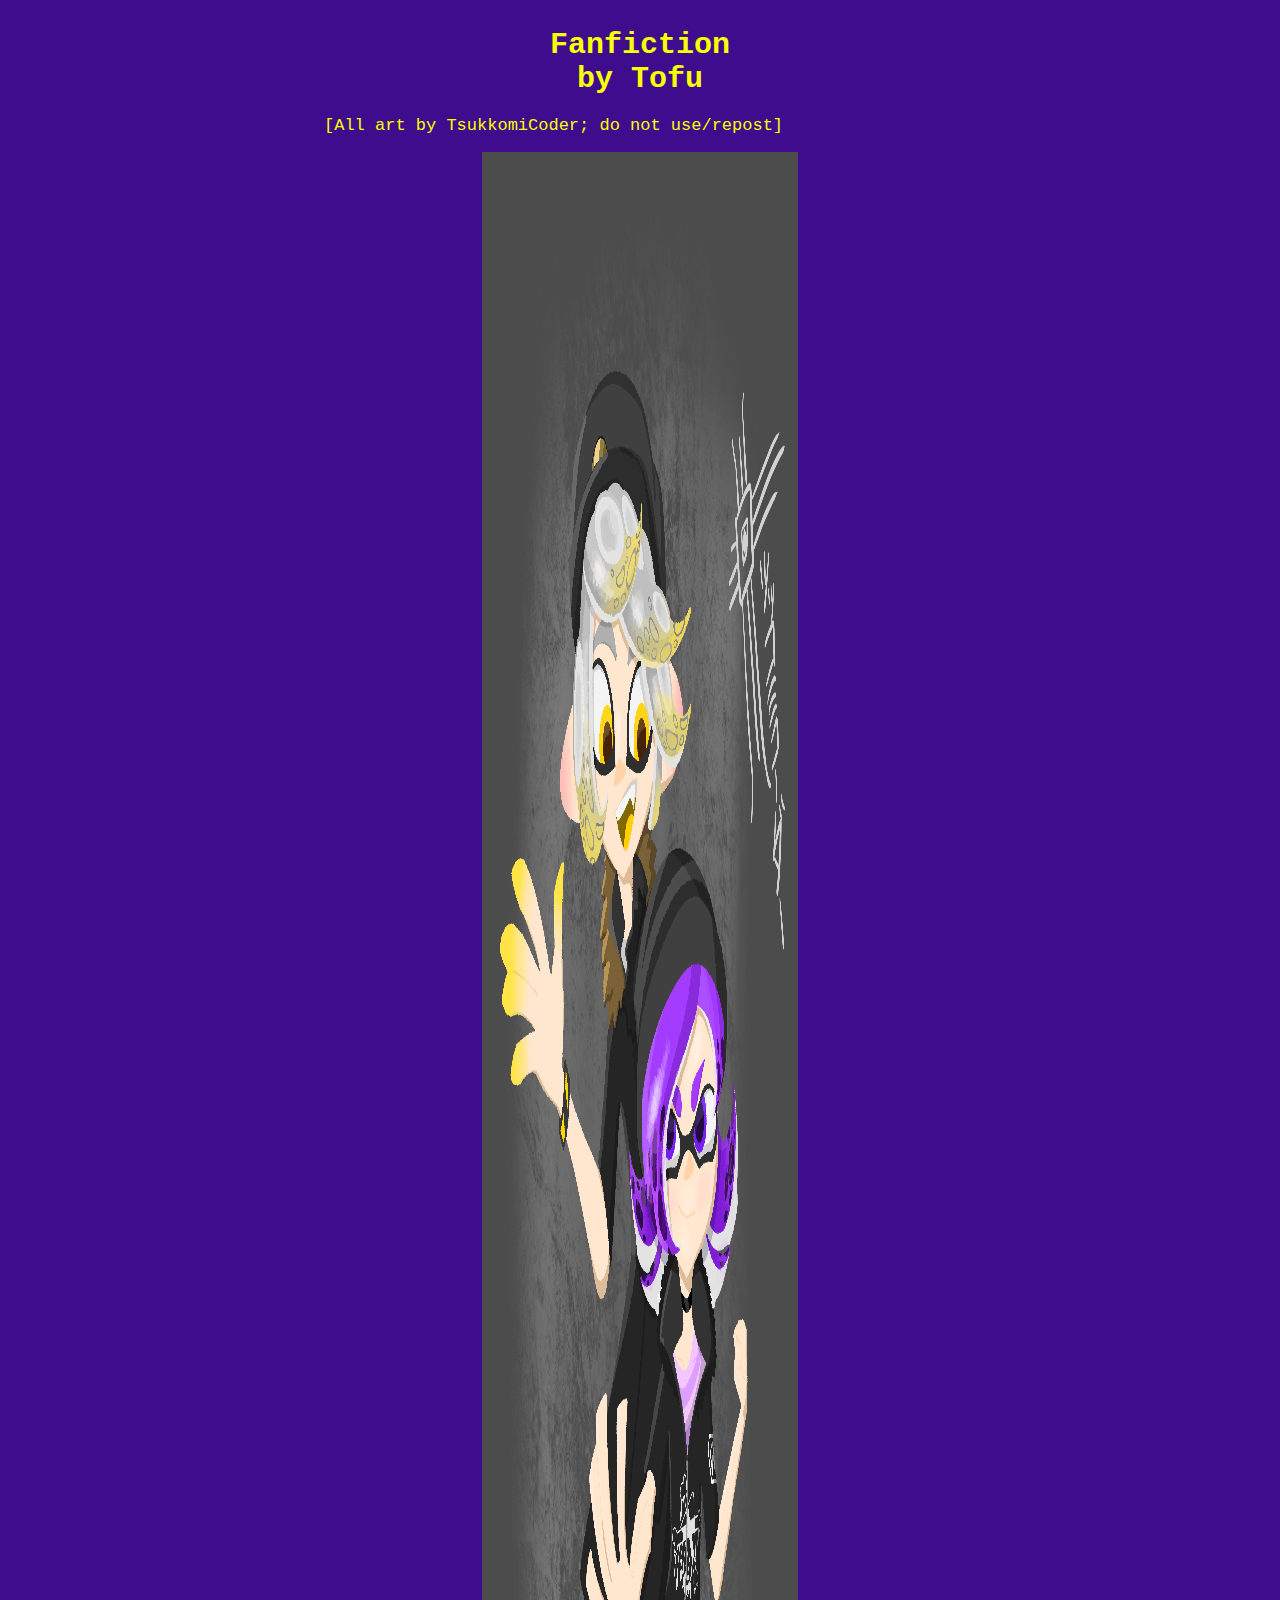
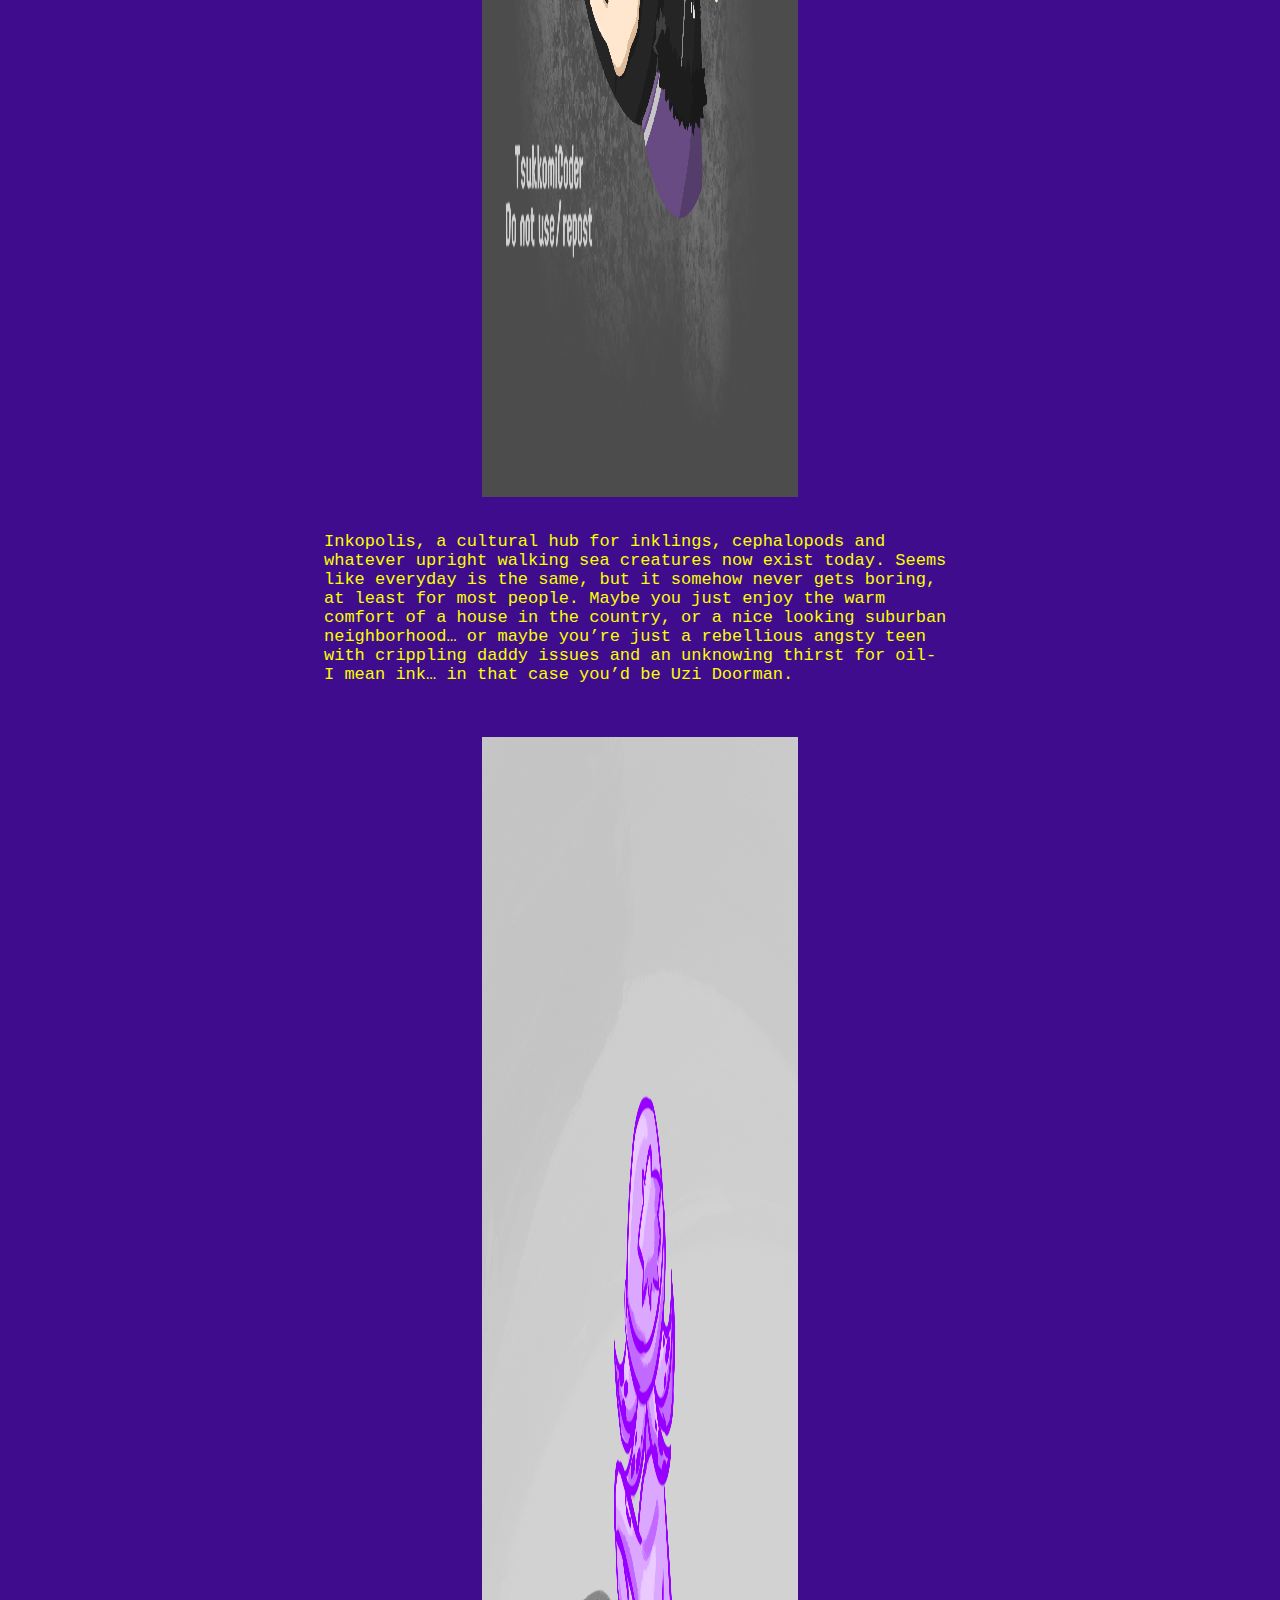
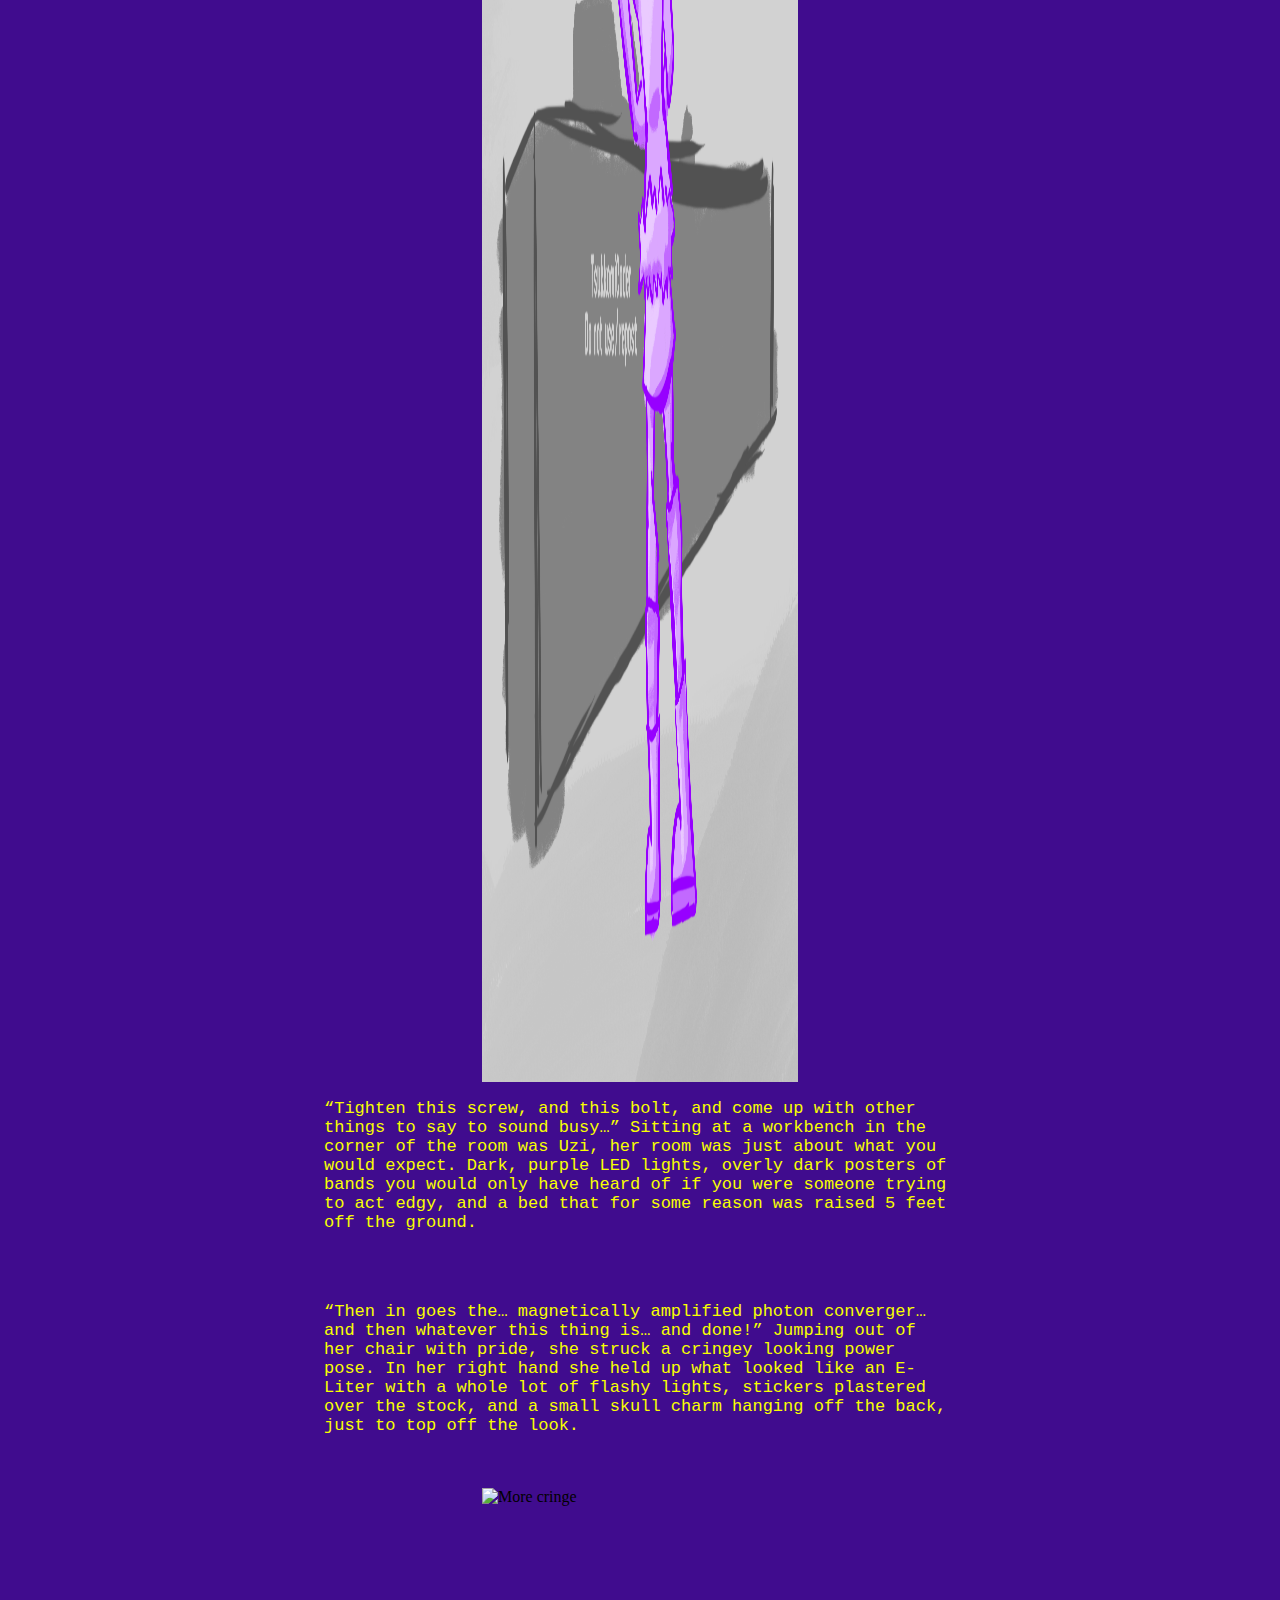
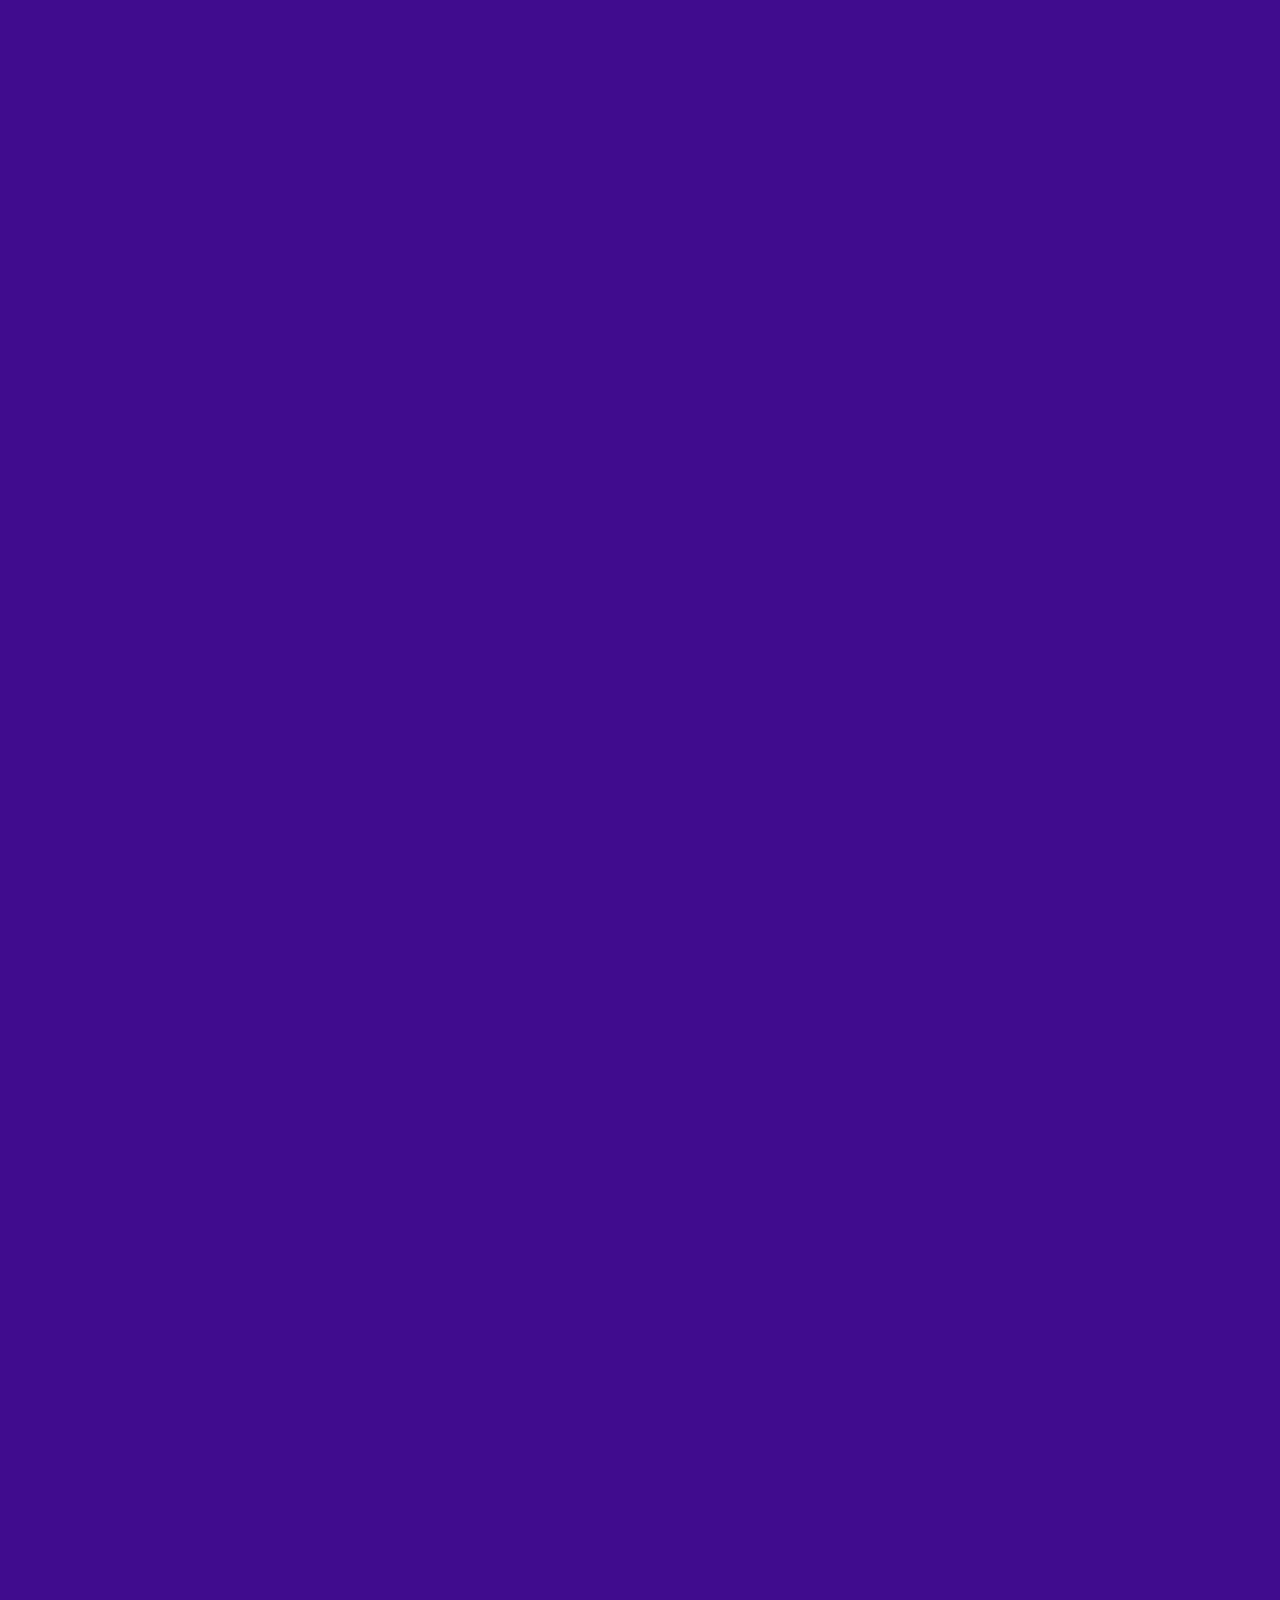
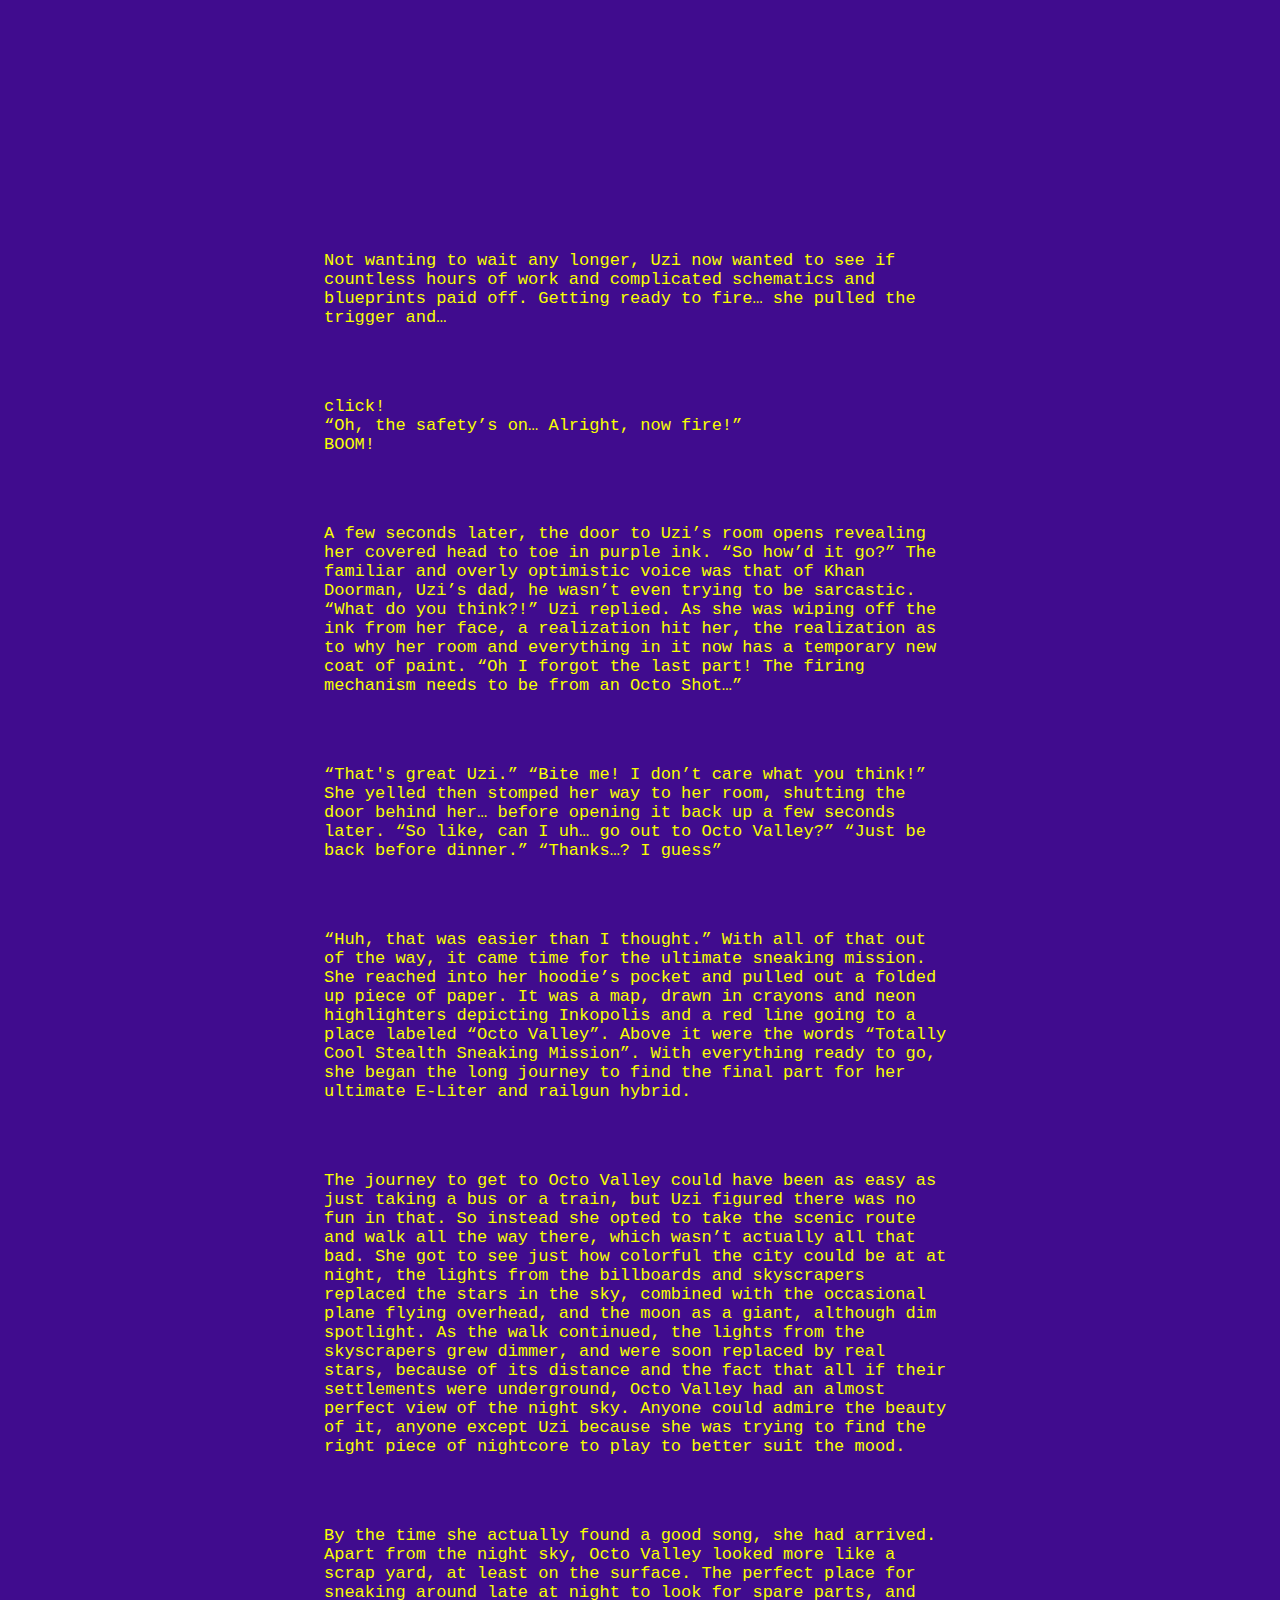
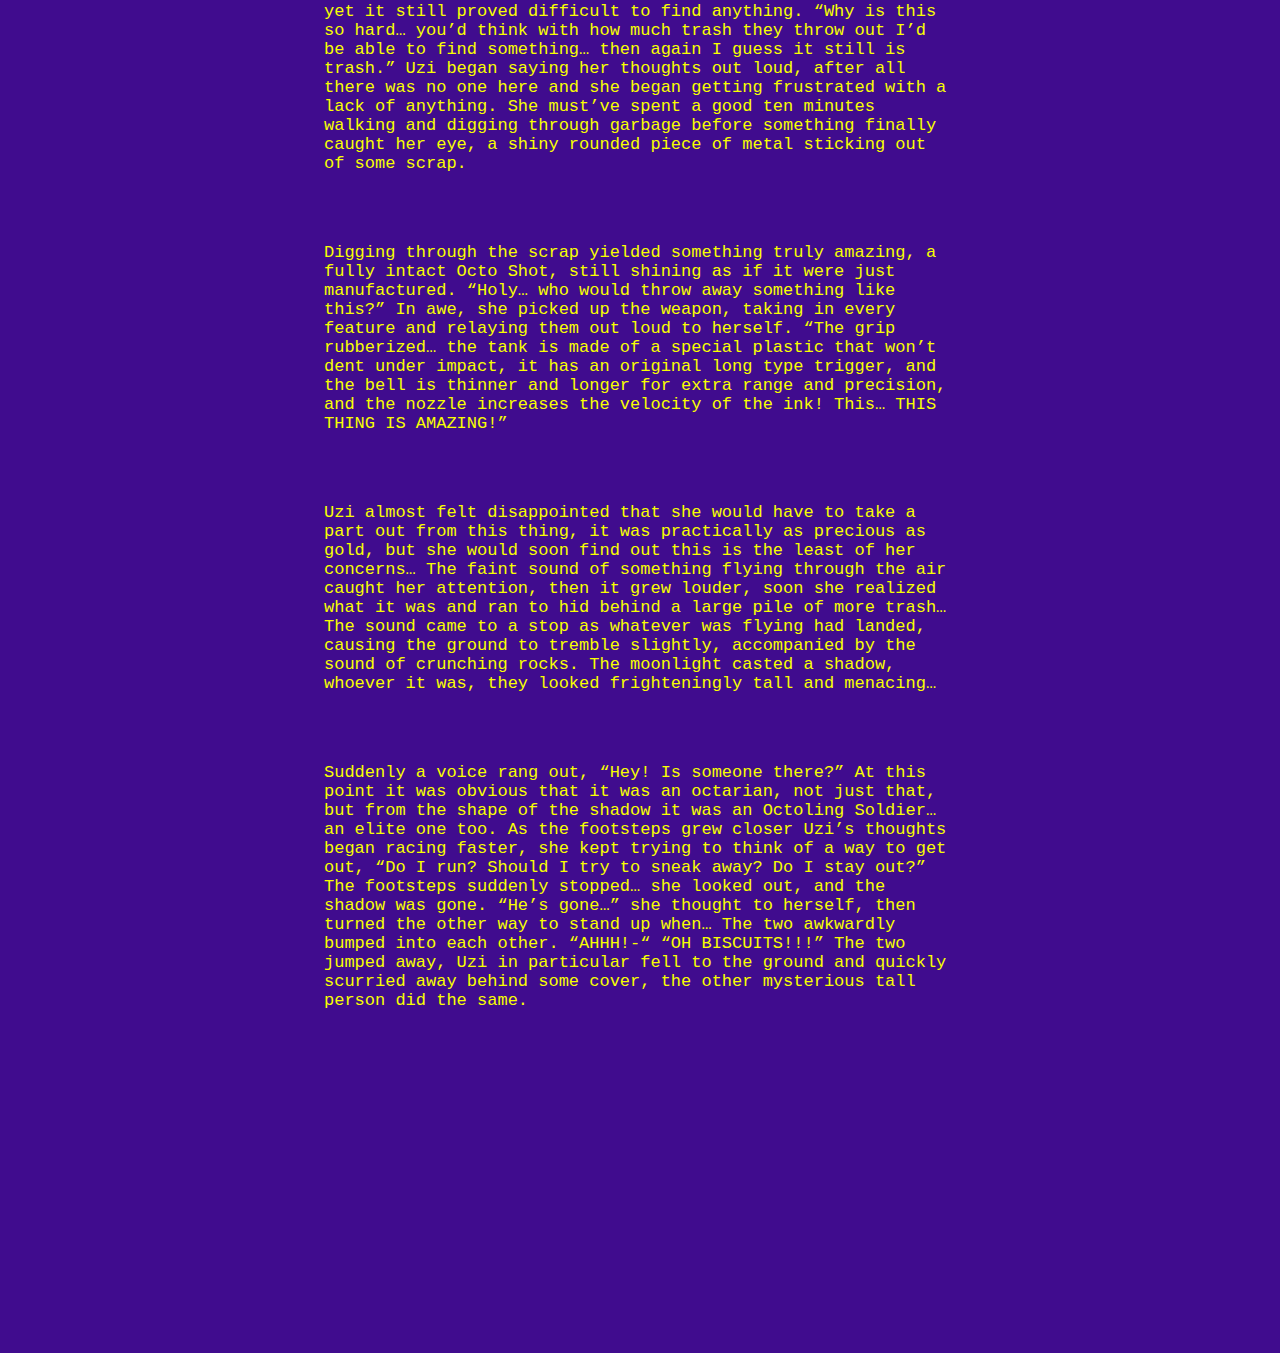
==== index.html @ d816cdc2 "Update index.html" ====
<!DOCTYPE html>
<html>
  <head>
    <meta charset="utf-8">
    <meta name="viewport" content="width=device-width,initial-scale=1"/>
    <title>Not a fanfiction</title>
    <link href="style.css" rel="stylesheet" type="text/css" />
  </head>
  <body>
      <script src="mono"></script>
        <main>
          <div>
            <h1>Fanfiction <br /> by Tofu</h1>
            <p>[All art by TsukkomiCoder; do not use/repost]</p>
            <img src="AU_poster.png" alt="The cringey poster for this AU" style="width:50%;height:50%;">
            <br />
            <p>Inkopolis, a cultural hub for inklings, cephalopods and whatever upright walking sea creatures now exist today. Seems like everyday is the same, but it somehow never gets boring, at least for most people. Maybe you just enjoy the warm comfort of a house in the country, or a nice looking suburban neighborhood… or maybe you’re just a rebellious angsty teen with crippling daddy issues and an unknowing thirst for oil- I mean ink… in that case you’d be Uzi Doorman.</p>
            <br />
            <br />
            <img src="AU_workbench.png" alt="Cringey art again ugh" style="width:50%;height:50%;">
            <p>“Tighten this screw, and this bolt, and come up with other things to say to sound busy…” Sitting at a workbench in the corner of the room was Uzi, her room was just about what you would expect. Dark, purple LED lights, overly dark posters of bands you would only have heard of if you were someone trying to act edgy, and a bed that for some reason was raised 5 feet off the ground.</p>
            <br />
            <br />
            <p>“Then in goes the… magnetically amplified photon converger… and then whatever this thing is… and done!” Jumping out of her chair with pride, she struck a cringey looking power pose. In her right hand she held up what looked like an E-Liter with a whole lot of flashy lights, stickers plastered over the stock, and a small skull charm hanging off the back, just to top off the look.</p>
            <br />
            <br />
            <img src="AU_railguneliter.png" alt="More cringe" style="width:50%;height:50%;">
            <p>Not wanting to wait any longer, Uzi now wanted to see if countless hours of work and complicated schematics and blueprints paid off. Getting ready to fire… she pulled the trigger and…</p>
            <br />
            <br />
            <p>click!<br />“Oh, the safety’s on… Alright, now fire!”<br />BOOM!</p>
            <br />
            <br />
            <p>A few seconds later, the door to Uzi’s room opens revealing her covered head to toe in purple ink. “So how’d it go?” The familiar and overly optimistic voice was that of Khan Doorman, Uzi’s dad, he wasn’t even trying to be sarcastic. “What do you think?!” Uzi replied. As she was wiping off the ink from her face, a realization hit her, the realization as to why her room and everything in it now has a temporary new coat of paint. “Oh I forgot the last part! The firing mechanism needs to be from an Octo Shot…”</p>
            <br />
            <br />
            <p>“That's great Uzi.” “Bite me! I don’t care what you think!” She yelled then stomped her way to her room, shutting the door behind her… before opening it back up a few seconds later. “So like, can I uh… go out to Octo Valley?” “Just be back before dinner.” “Thanks…? I guess”</p>
            <br />
            <br />
            <p>“Huh, that was easier than I thought.” With all of that out of the way, it came time for the ultimate sneaking mission. She reached into her hoodie’s pocket and pulled out a folded up piece of paper. It was a map, drawn in crayons and neon highlighters depicting Inkopolis and a red line going to a place labeled “Octo Valley”. Above it were the words “Totally Cool Stealth Sneaking Mission”. With everything ready to go, she began the long journey to find the final part for her ultimate E-Liter and railgun hybrid.</p>
            <br />
            <br />
            <p>The journey to get to Octo Valley could have been as easy as just taking a bus or a train, but Uzi figured there was no fun in that. So instead she opted to take the scenic route and walk all the way there, which wasn’t actually all that bad. She got to see just how colorful the city could be at at night, the lights from the billboards and skyscrapers replaced the stars in the sky, combined with the occasional plane flying overhead, and the moon as a giant, although dim spotlight. As the walk continued, the lights from the skyscrapers grew dimmer, and were soon replaced by real stars, because of its distance and the fact that all if their settlements were underground, Octo Valley had an almost perfect view of the night sky. Anyone could admire the beauty of it, anyone except Uzi because she was trying to find the right piece of nightcore to play to better suit the mood.</p>
            <br />
            <br />
            <p>By the time she actually found a good song, she had arrived. Apart from the night sky, Octo Valley looked more like a scrap yard, at least on the surface. The perfect place for sneaking around late at night to look for spare parts, and yet it still proved difficult to find anything. “Why is this so hard… you’d think with how much trash they throw out I’d be able to find something… then again I guess it still is trash.” Uzi began saying her thoughts out loud, after all there was no one here and she began getting frustrated with a lack of anything. She must’ve spent a good ten minutes walking and digging through garbage before something finally caught her eye, a shiny rounded piece of metal sticking out of some scrap.</p>
            <br />
            <br />
            <p>Digging through the scrap yielded something truly amazing, a fully intact Octo Shot, still shining as if it were just manufactured. “Holy… who would throw away something like this?” In awe, she picked up the weapon, taking in every feature and relaying them out loud to herself. “The grip rubberized… the tank is made of a special plastic that won’t dent under impact, it has an original long type trigger, and the bell is thinner and longer for extra range and precision, and the nozzle increases the velocity of the ink! This… THIS THING IS AMAZING!”</p>
            <br />
            <br />
            <p>Uzi almost felt disappointed that she would have to take a part out from this thing, it was practically as precious as gold, but she would soon find out this is the least of her concerns… The faint sound of something flying through the air caught her attention, then it grew louder, soon she realized what it was and ran to hid behind a large pile of more trash… The sound came to a stop as whatever was flying had landed, causing the ground to tremble slightly, accompanied by the sound of crunching rocks. The moonlight casted a shadow, whoever it was, they looked frighteningly tall and menacing…</p>
            <br />
            <br />
            <p>Suddenly a voice rang out, “Hey! Is someone there?” At this point it was obvious that it was an octarian, not just that, but from the shape of the shadow it was an Octoling Soldier… an elite one too. As the footsteps grew closer Uzi’s thoughts began racing faster, she kept trying to think of a way to get out, “Do I run? Should I try to sneak away? Do I stay out?” The footsteps suddenly stopped… she looked out, and the shadow was gone. “He’s gone…” she thought to herself, then turned the other way to stand up when… The two awkwardly bumped into each other. “AHHH!-“ “OH BISCUITS!!!” The two jumped away, Uzi in particular fell to the ground and quickly scurried away behind some cover, the other mysterious tall person did the same.</p>
            <br />
            <br />

          </div>
        </main>
  </body>
</html>
---- style.css ----
body {
		background-color: #400C8E;
}
main {
    	background-color: #400C8E;
   		display: flex;
   		flex-wrap: wrap;
    	justify-content: space-between;
}

p {
    	color: #F8FF00;
    	font-family: monospace;
    	font-size: 17px;
}

h1 {
    	color: #F8FF00;
    	font-family: monospace;
    	font-size: 30px;
		text-align: center;
}

div {
    	margin-right: auto;
	margin-left: auto;
	width: 50%;
}

img {
	display: block;
	margin-right: auto;
	margin-left: auto;
}
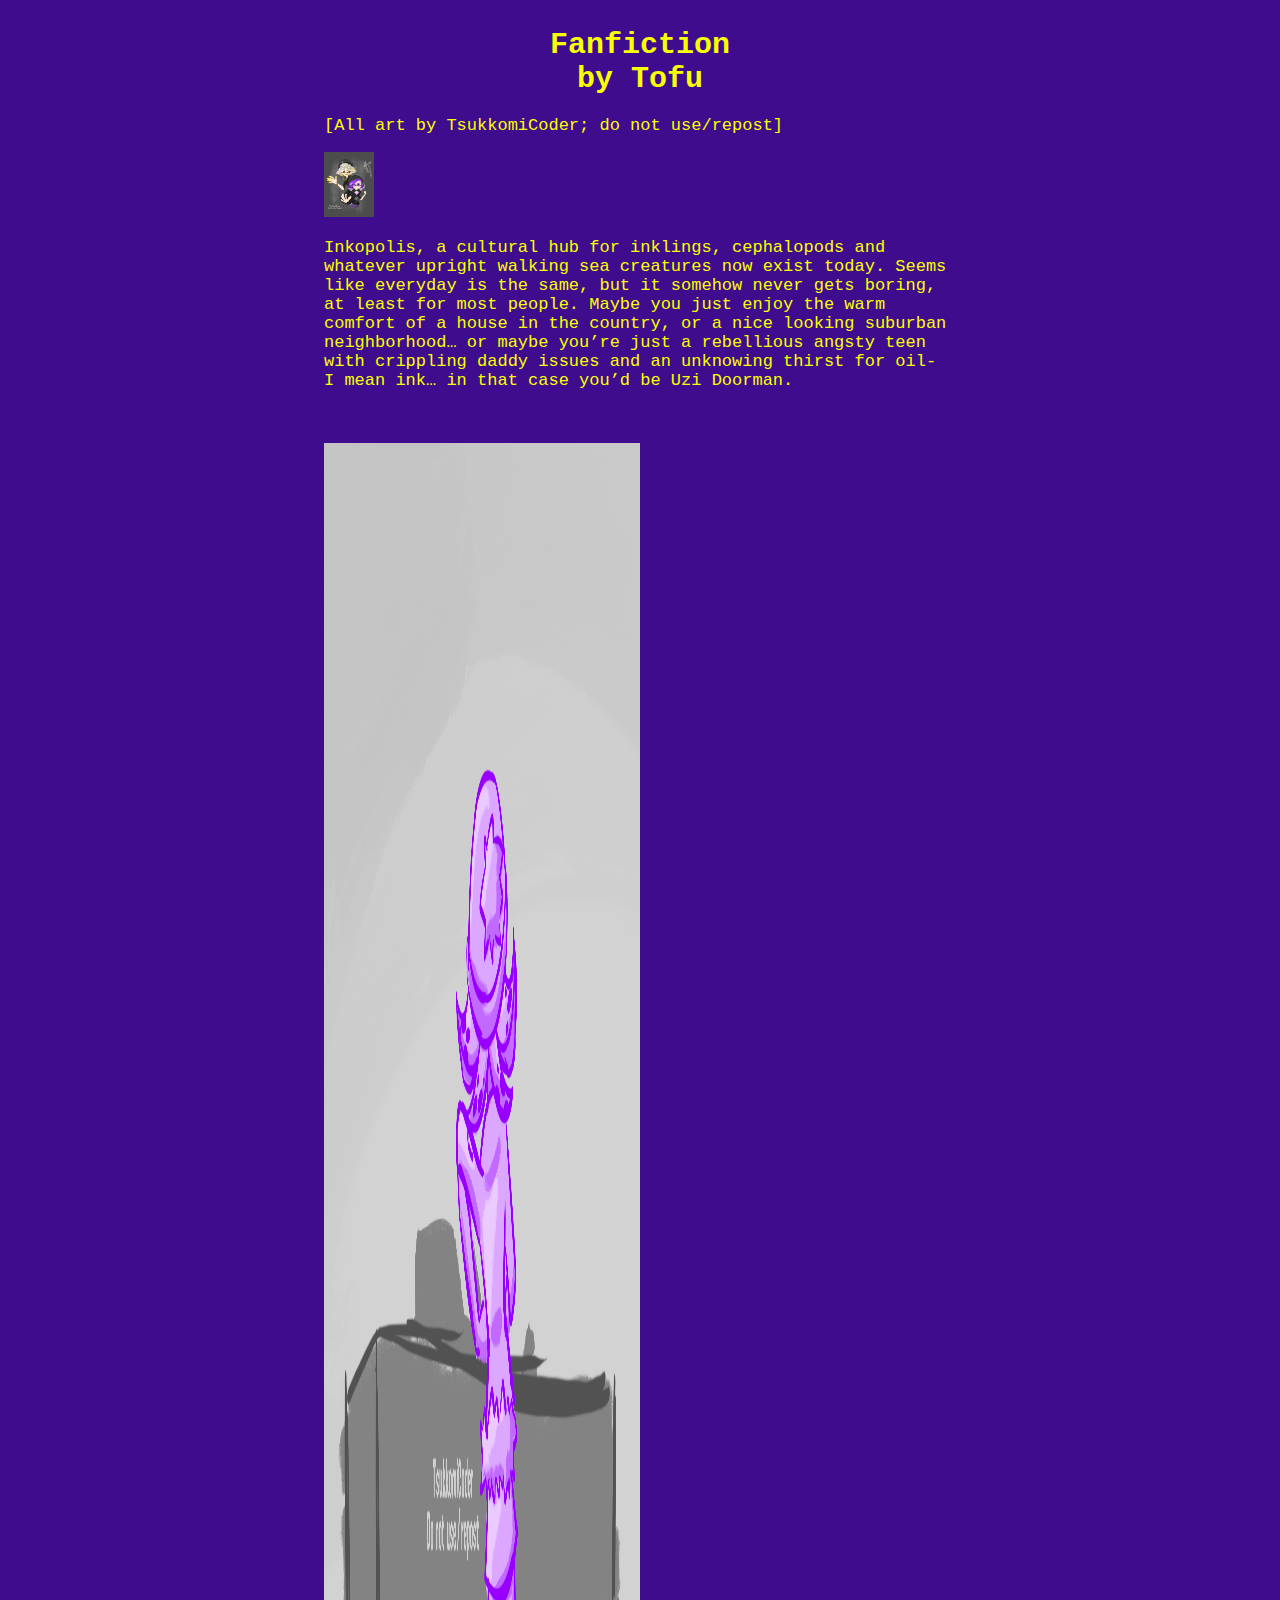
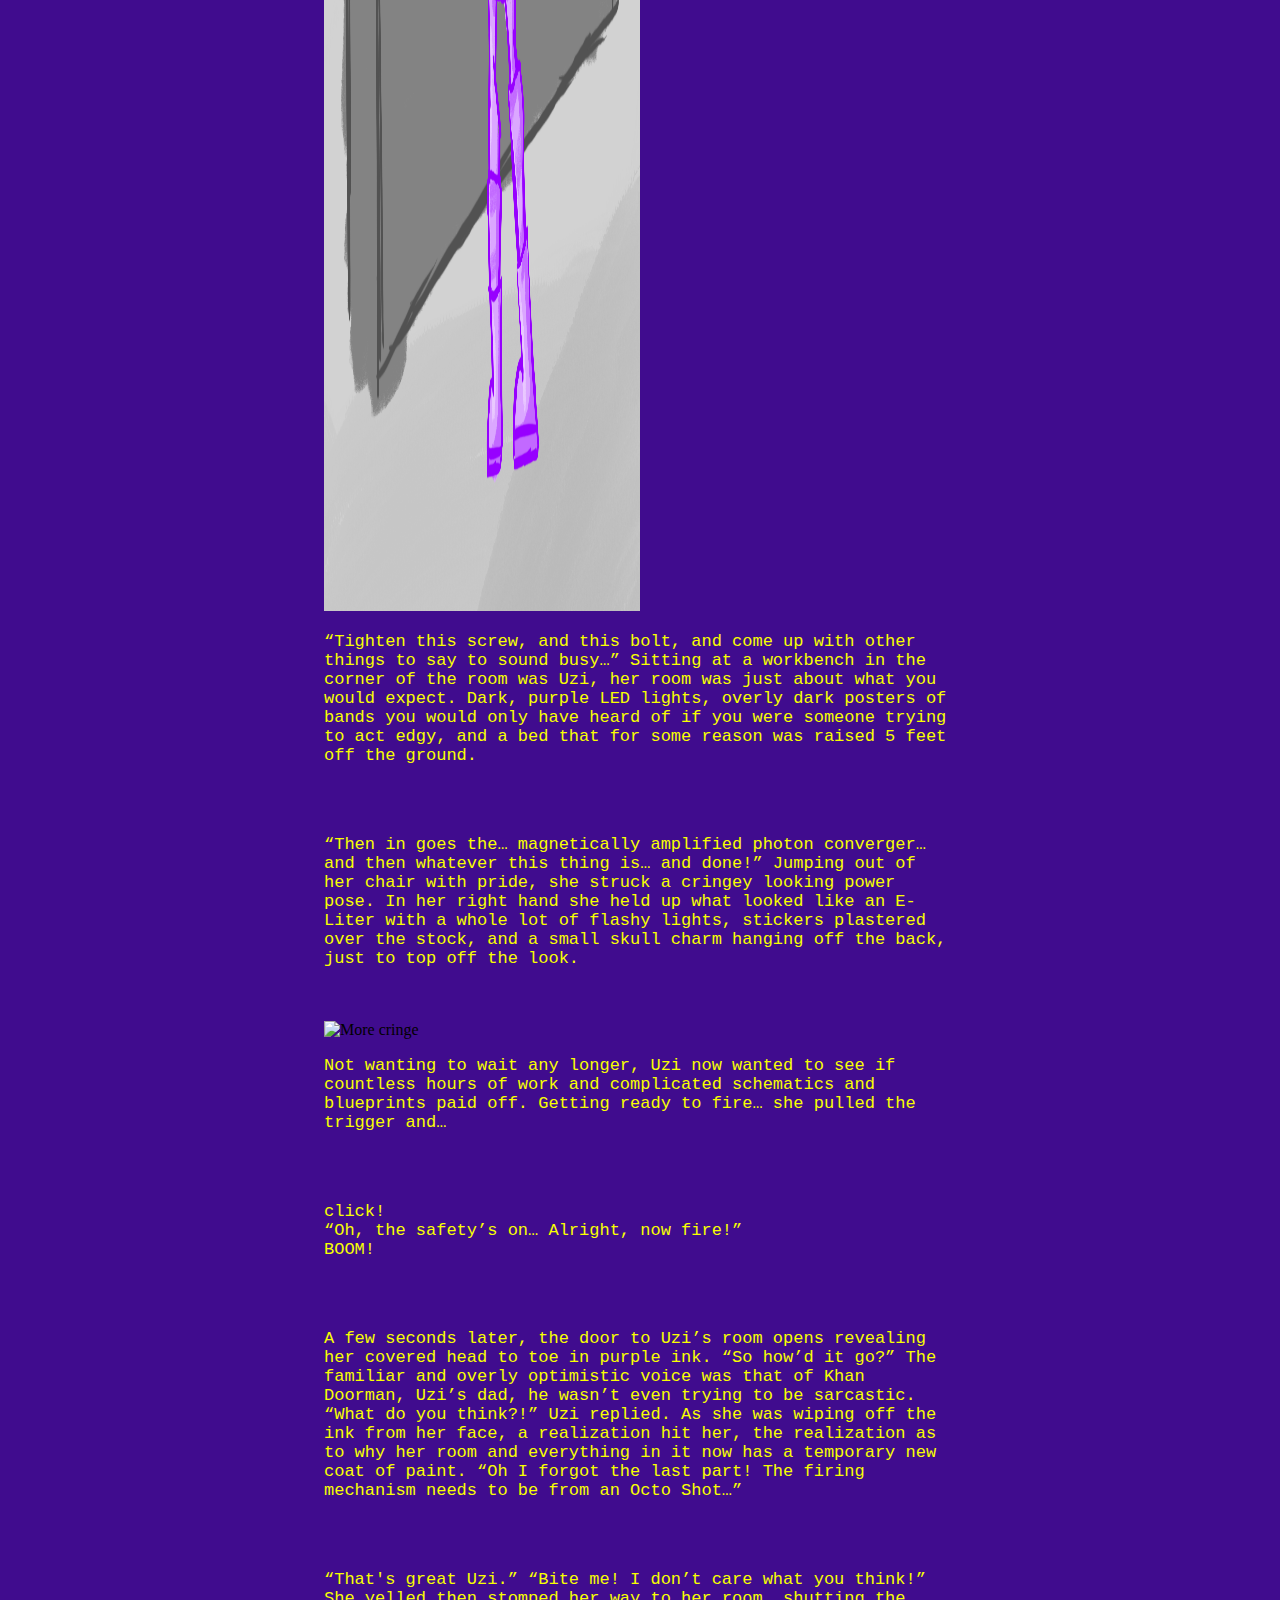
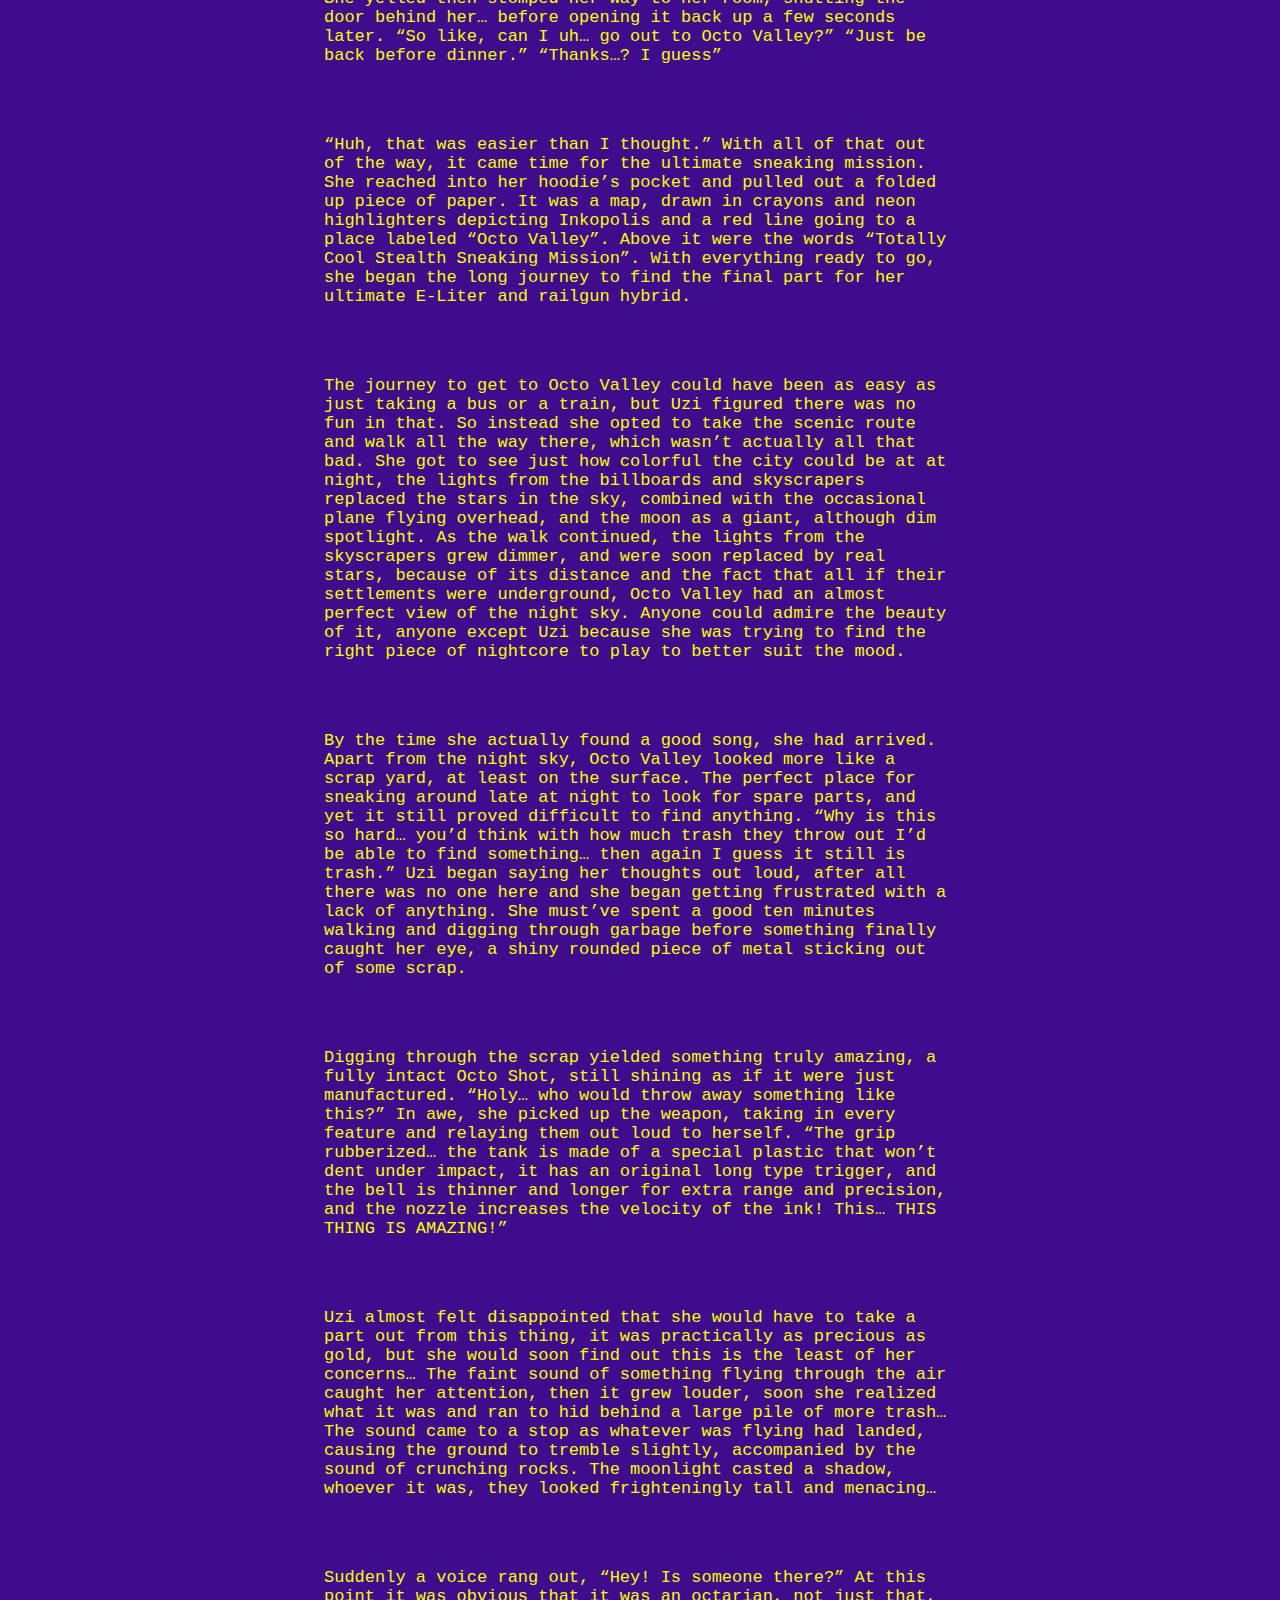
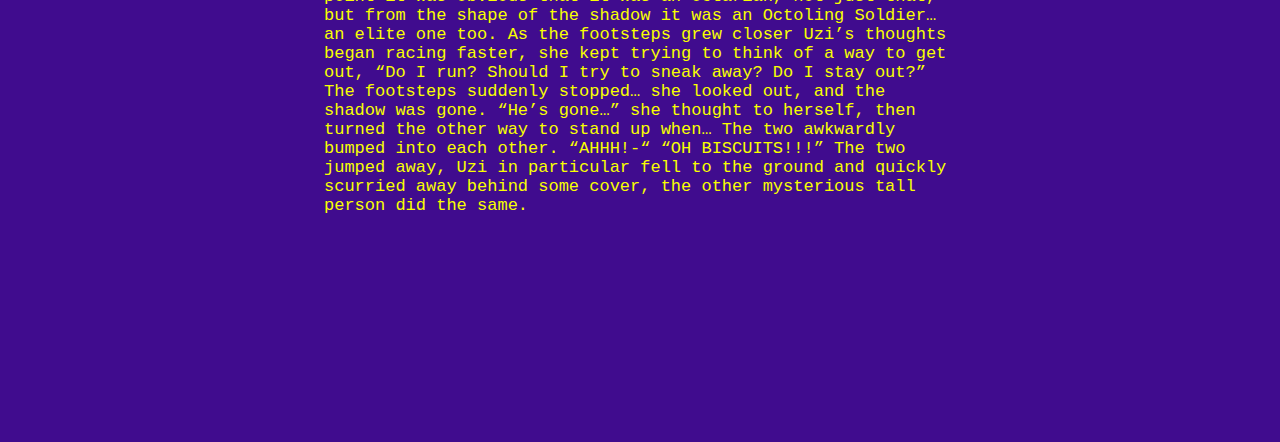
==== commit 9832d9a8: "Update index.html" ====
--- a/index.html
+++ b/index.html
@@ -12,7 +12,7 @@
           <div>
             <h1>Fanfiction <br /> by Tofu</h1>
             <p>[All art by TsukkomiCoder; do not use/repost]</p>
-            <img src="AU_poster.png" alt="The cringey poster for this AU" style="width:50%;height:50%;">
+            <img src="AU_poster.png" alt="The cringey poster for this AU" style="width:50px;">
             <br />
             <p>Inkopolis, a cultural hub for inklings, cephalopods and whatever upright walking sea creatures now exist today. Seems like everyday is the same, but it somehow never gets boring, at least for most people. Maybe you just enjoy the warm comfort of a house in the country, or a nice looking suburban neighborhood… or maybe you’re just a rebellious angsty teen with crippling daddy issues and an unknowing thirst for oil- I mean ink… in that case you’d be Uzi Doorman.</p>
             <br />
--- a/style.css
+++ b/style.css
@@ -26,9 +26,3 @@
 	margin-left: auto;
 	width: 50%;
 }
-
-img {
-	display: block;
-	margin-right: auto;
-	margin-left: auto;
-}
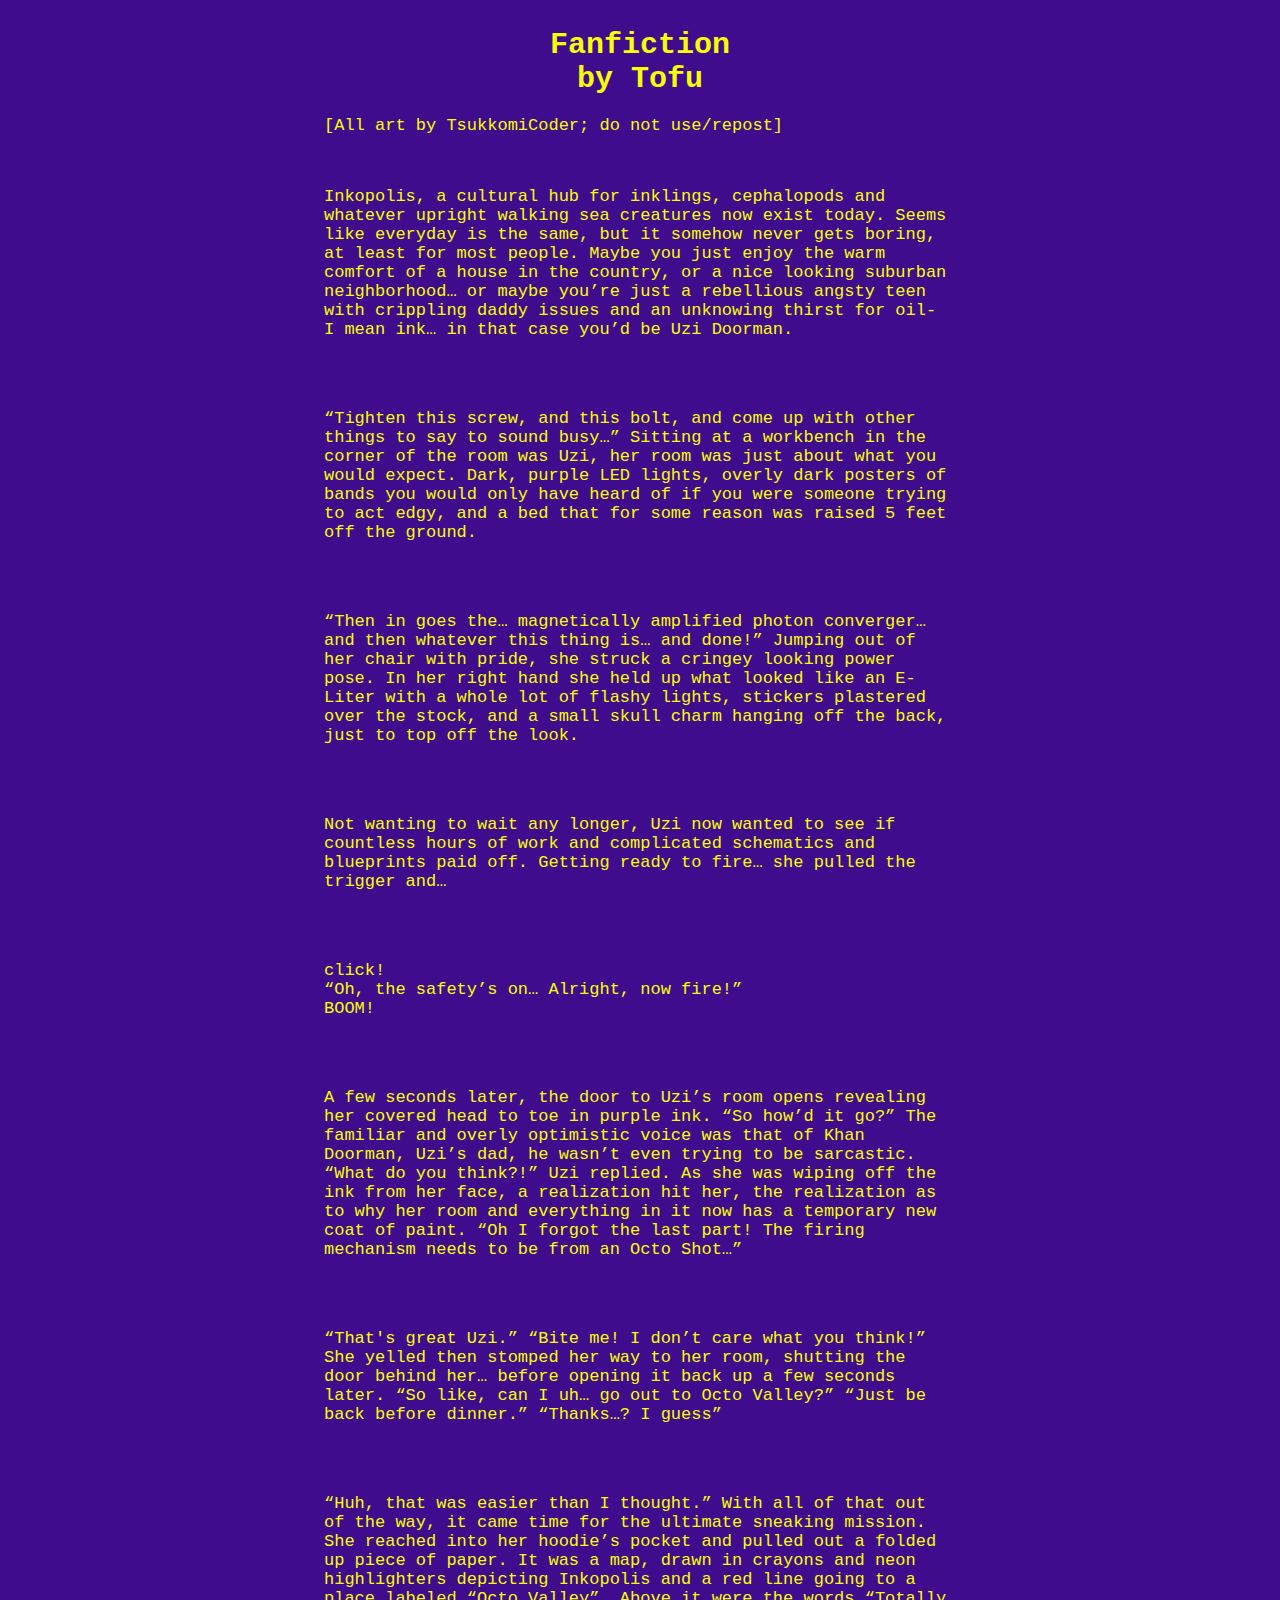
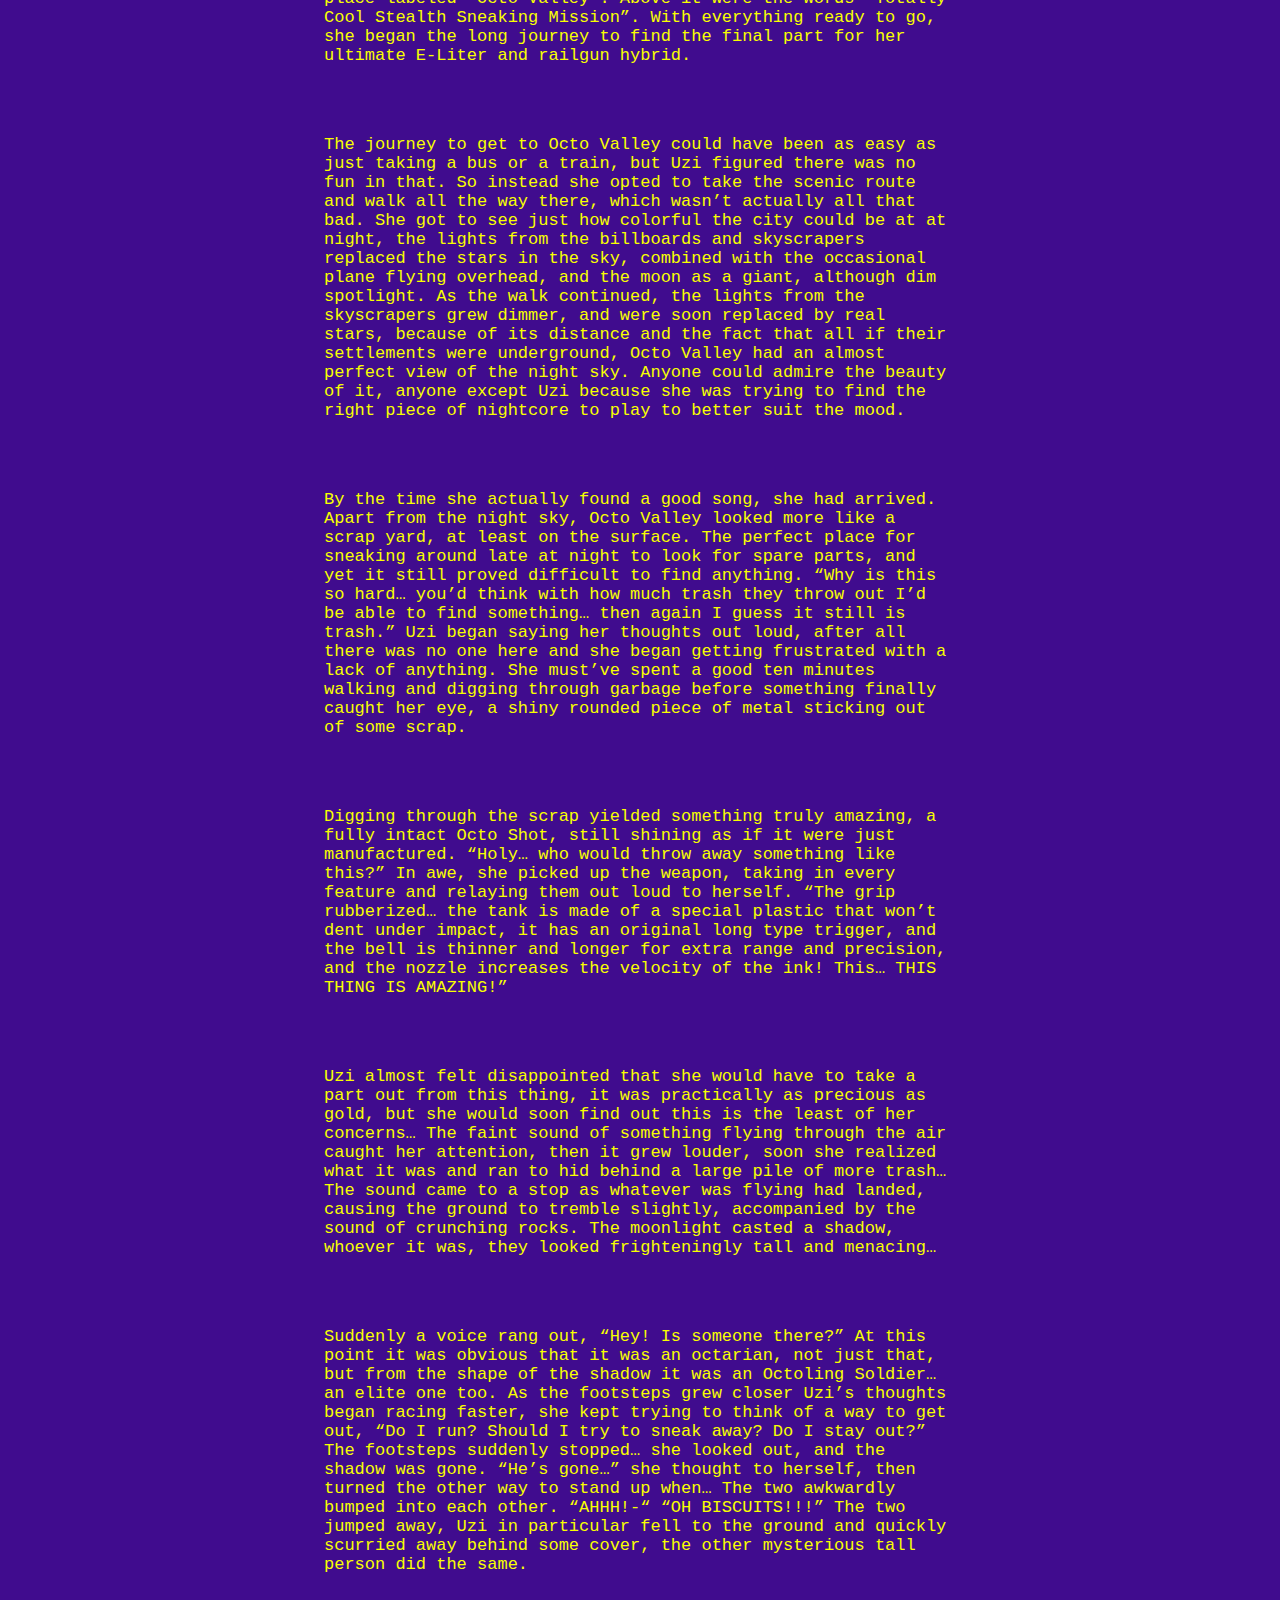
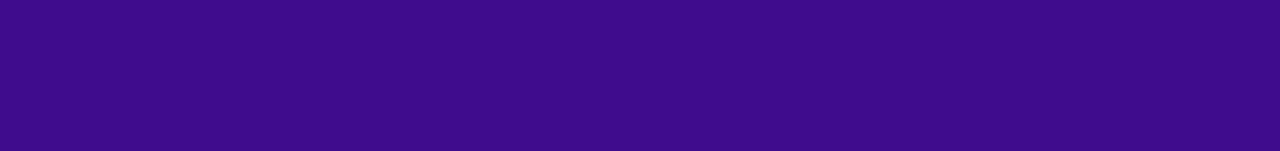
==== commit 0257a451: "Update index.html" ====
--- a/index.html
+++ b/index.html
@@ -12,19 +12,19 @@
           <div>
             <h1>Fanfiction <br /> by Tofu</h1>
             <p>[All art by TsukkomiCoder; do not use/repost]</p>
-            <img src="AU_poster.png" alt="The cringey poster for this AU" style="width:50px;">
+            
             <br />
             <p>Inkopolis, a cultural hub for inklings, cephalopods and whatever upright walking sea creatures now exist today. Seems like everyday is the same, but it somehow never gets boring, at least for most people. Maybe you just enjoy the warm comfort of a house in the country, or a nice looking suburban neighborhood… or maybe you’re just a rebellious angsty teen with crippling daddy issues and an unknowing thirst for oil- I mean ink… in that case you’d be Uzi Doorman.</p>
             <br />
             <br />
-            <img src="AU_workbench.png" alt="Cringey art again ugh" style="width:50%;height:50%;">
+            
             <p>“Tighten this screw, and this bolt, and come up with other things to say to sound busy…” Sitting at a workbench in the corner of the room was Uzi, her room was just about what you would expect. Dark, purple LED lights, overly dark posters of bands you would only have heard of if you were someone trying to act edgy, and a bed that for some reason was raised 5 feet off the ground.</p>
             <br />
             <br />
             <p>“Then in goes the… magnetically amplified photon converger… and then whatever this thing is… and done!” Jumping out of her chair with pride, she struck a cringey looking power pose. In her right hand she held up what looked like an E-Liter with a whole lot of flashy lights, stickers plastered over the stock, and a small skull charm hanging off the back, just to top off the look.</p>
             <br />
             <br />
-            <img src="AU_railguneliter.png" alt="More cringe" style="width:50%;height:50%;">
+            
             <p>Not wanting to wait any longer, Uzi now wanted to see if countless hours of work and complicated schematics and blueprints paid off. Getting ready to fire… she pulled the trigger and…</p>
             <br />
             <br />
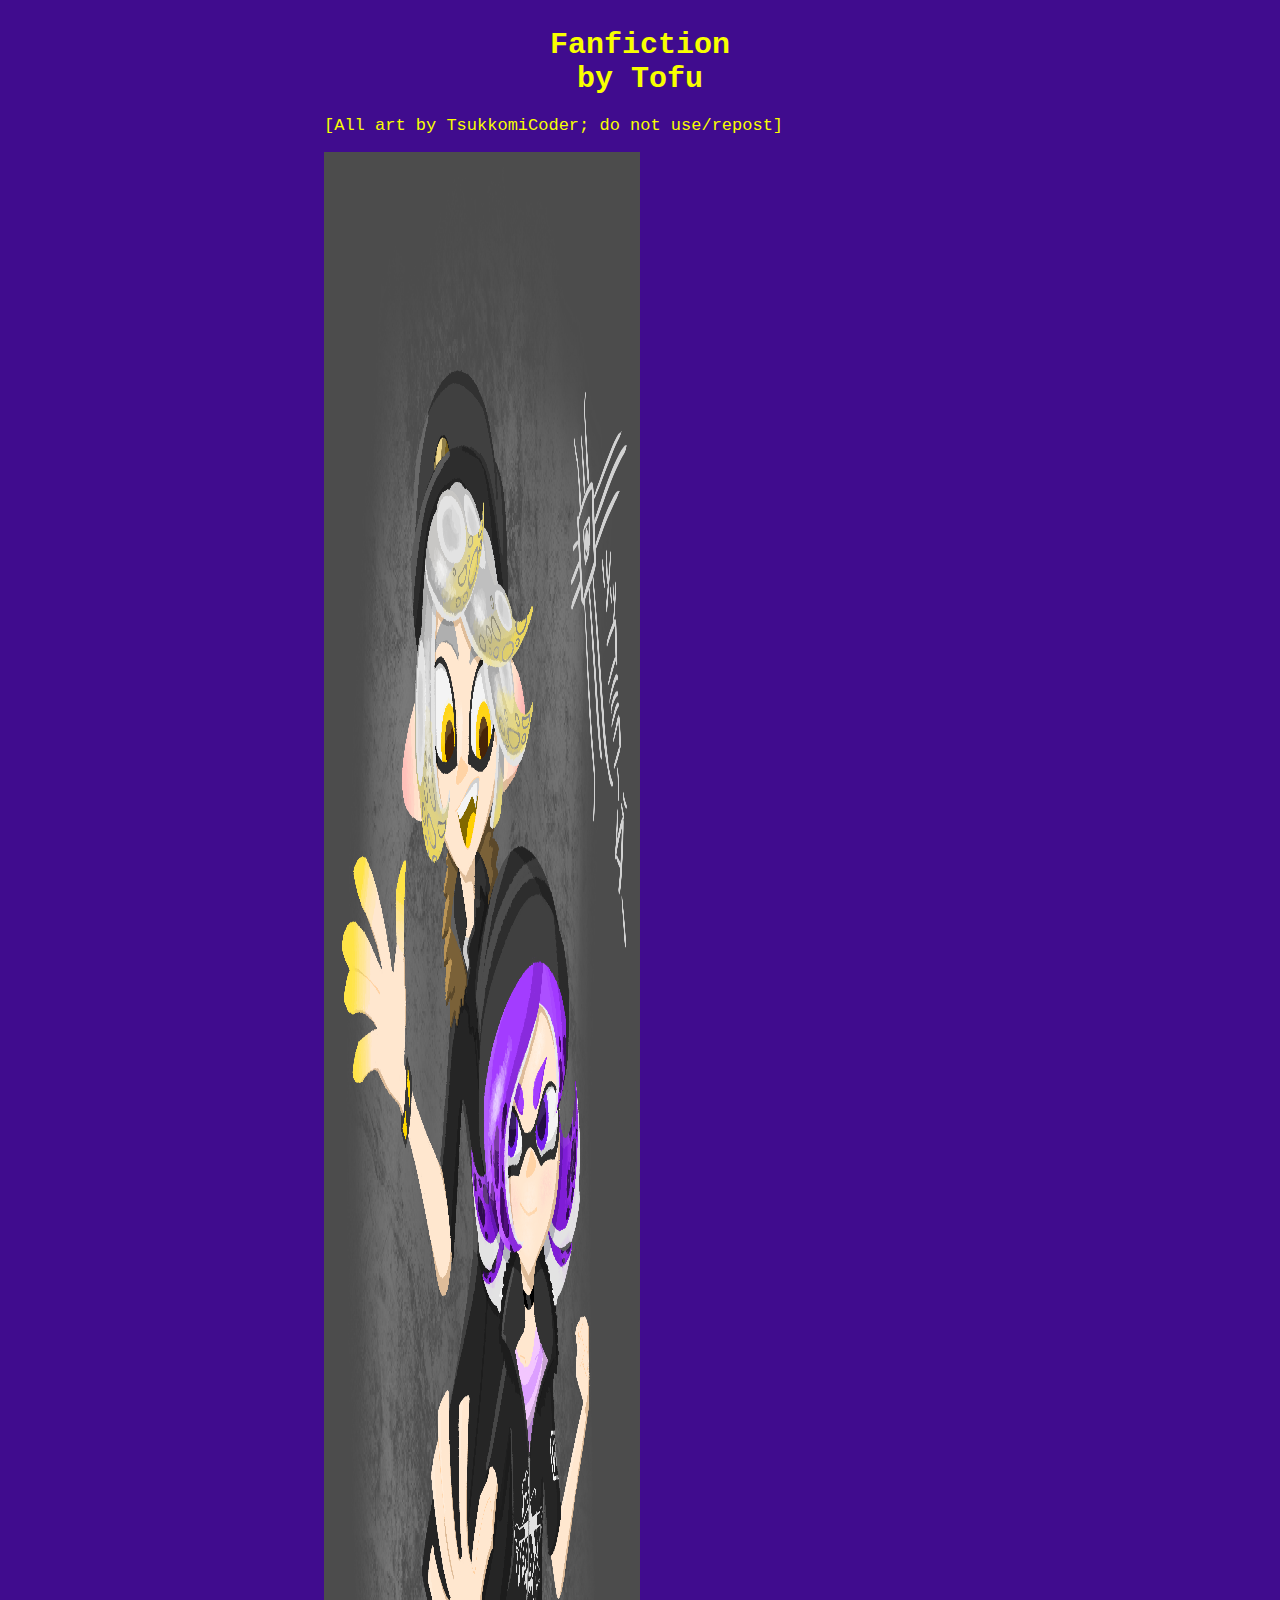
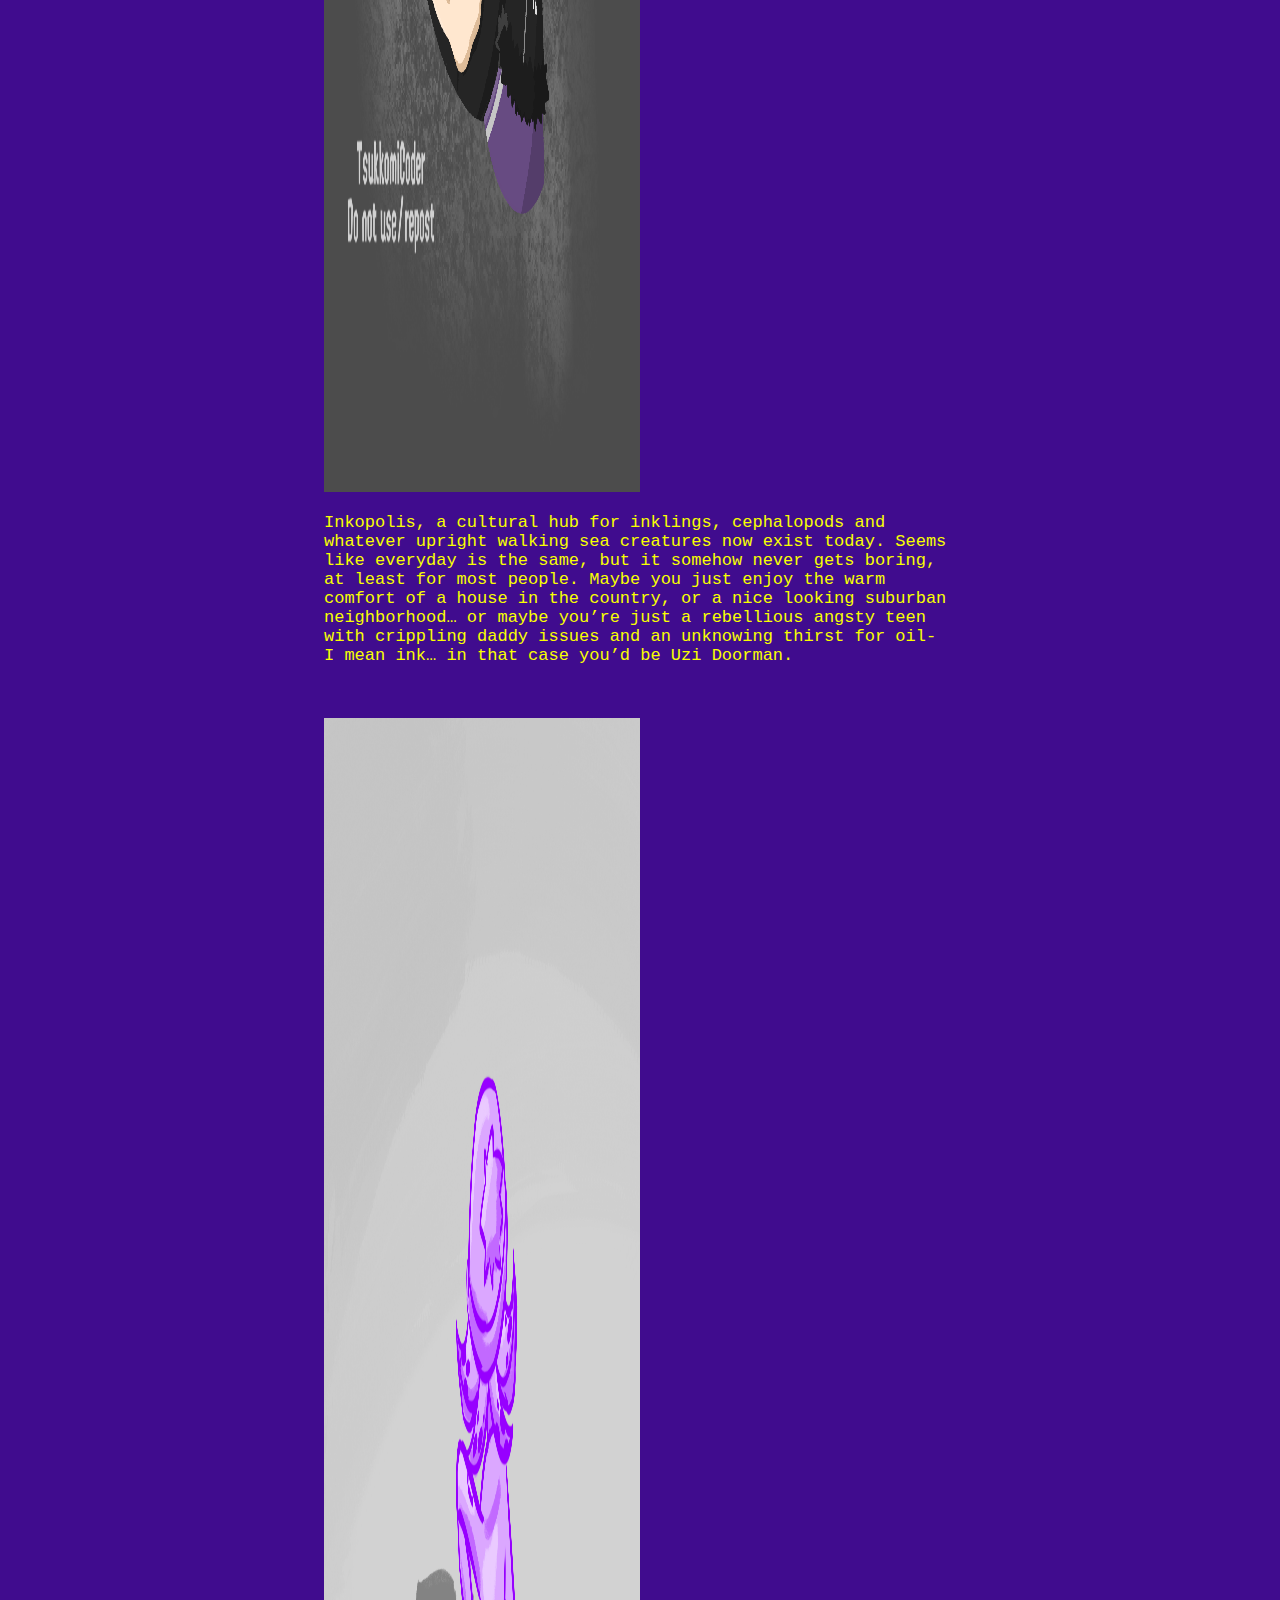
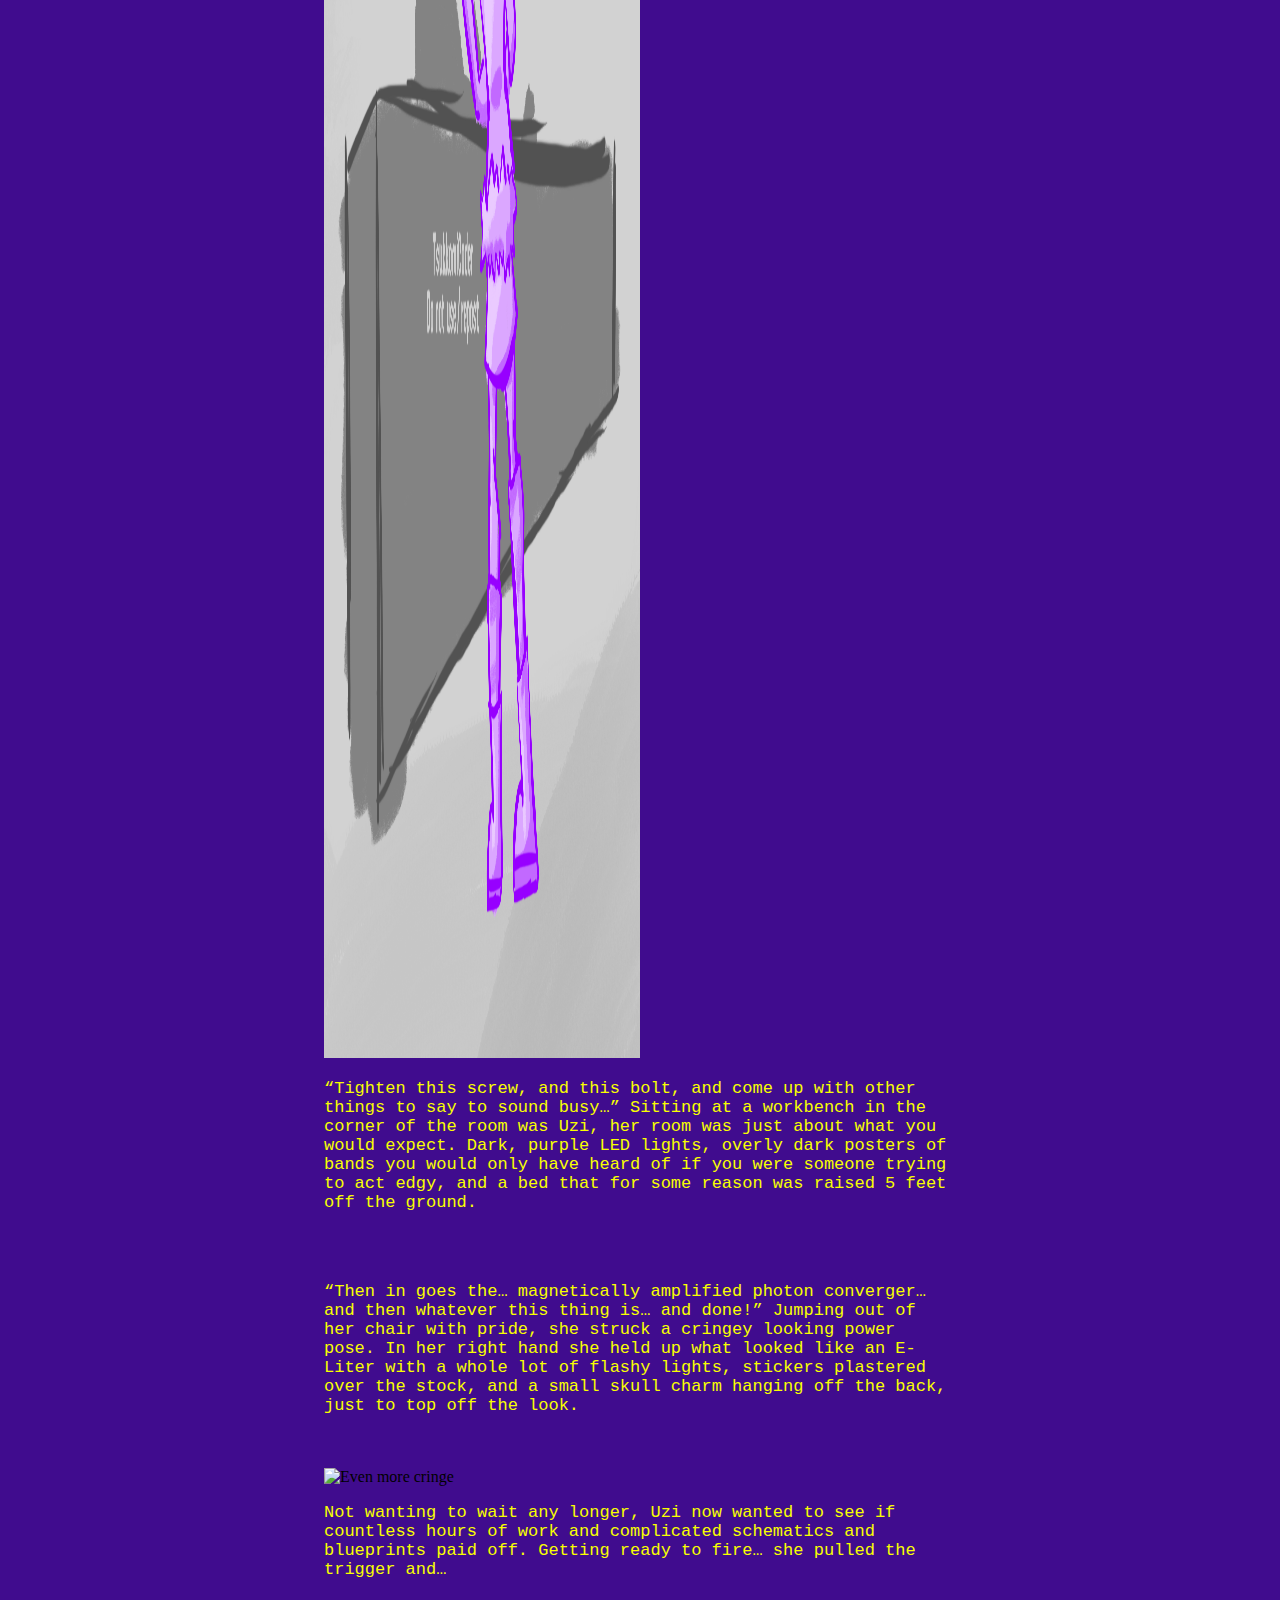
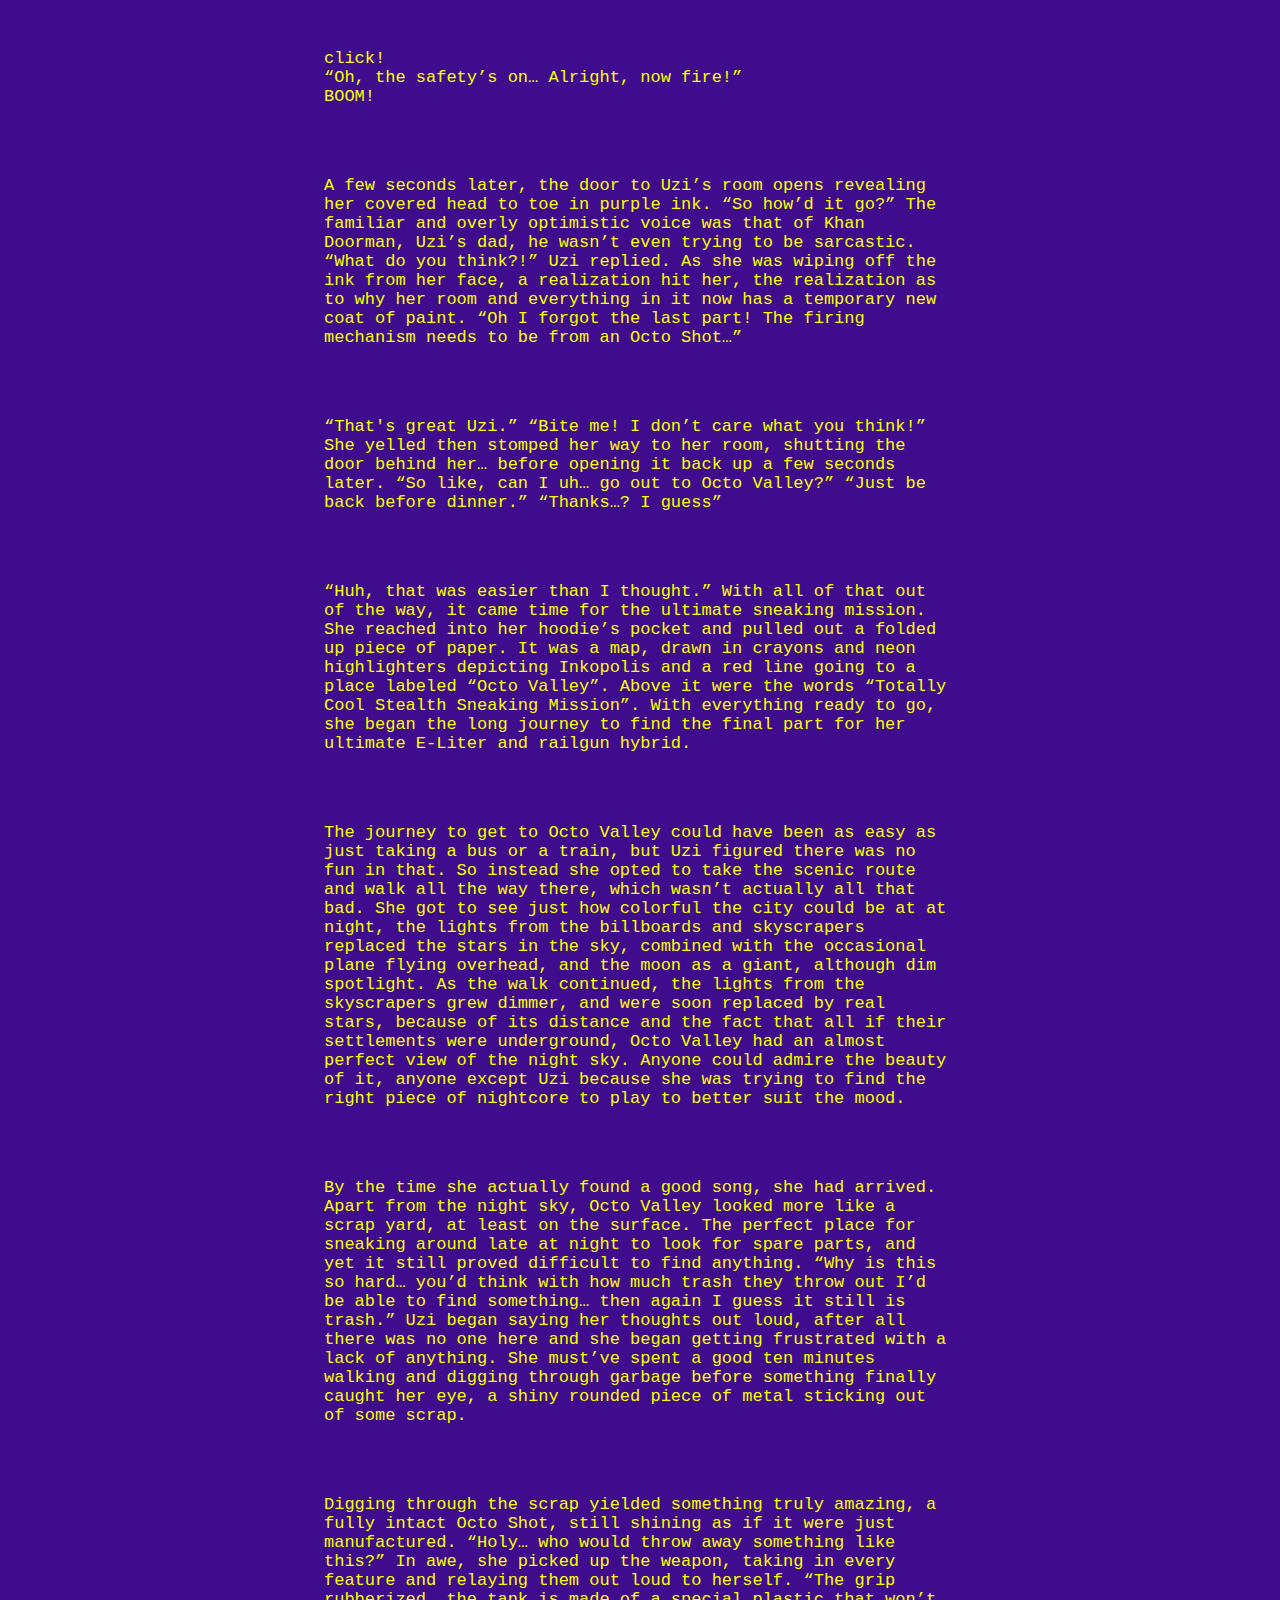
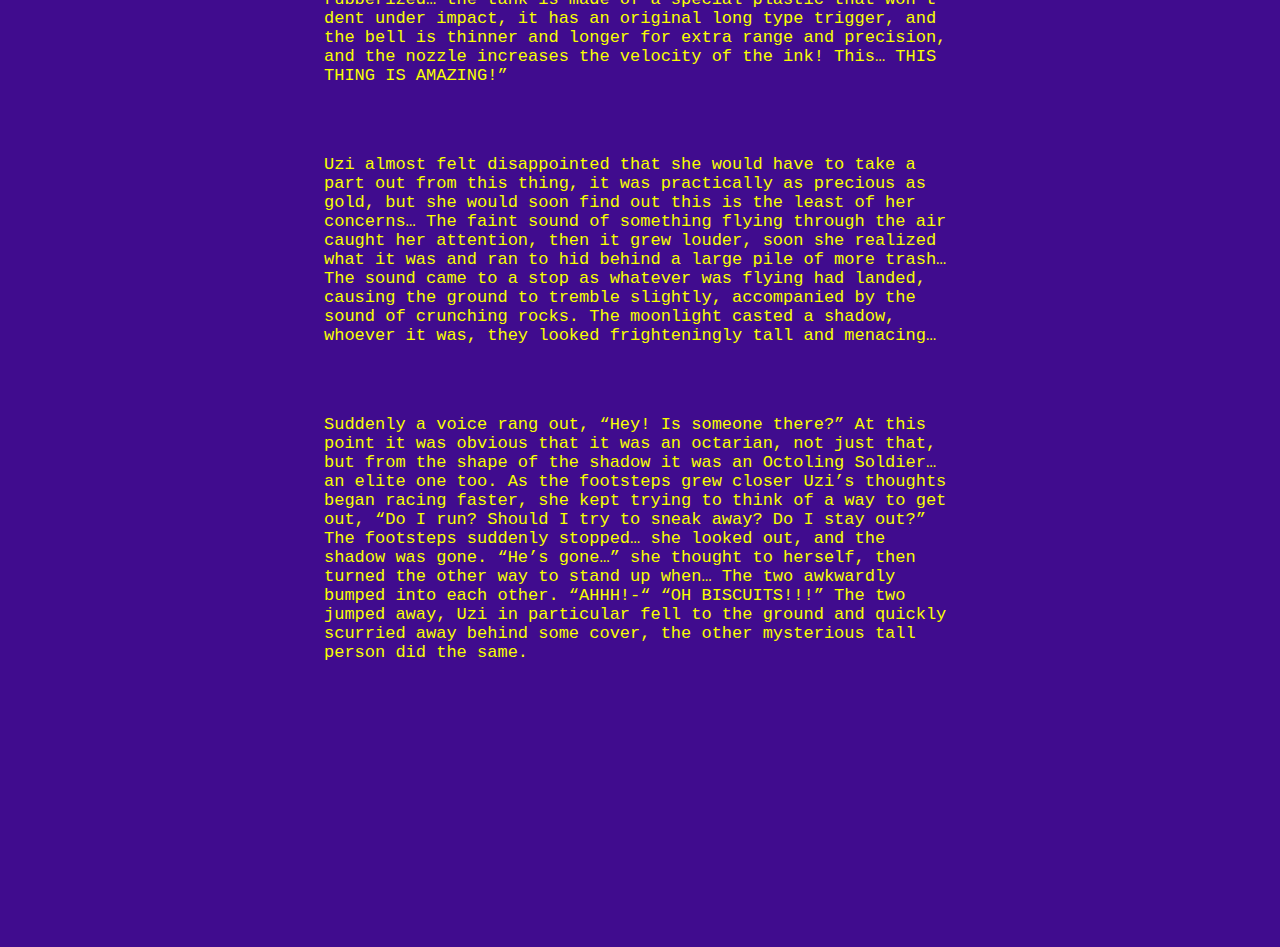
==== commit e91e7a6a: "Update index.html" ====
--- a/index.html
+++ b/index.html
@@ -12,19 +12,19 @@
           <div>
             <h1>Fanfiction <br /> by Tofu</h1>
             <p>[All art by TsukkomiCoder; do not use/repost]</p>
-            
+            <img src="AU_poster.png" alt="Cringey poster" style="width:50%;height:50%;">
             <br />
             <p>Inkopolis, a cultural hub for inklings, cephalopods and whatever upright walking sea creatures now exist today. Seems like everyday is the same, but it somehow never gets boring, at least for most people. Maybe you just enjoy the warm comfort of a house in the country, or a nice looking suburban neighborhood… or maybe you’re just a rebellious angsty teen with crippling daddy issues and an unknowing thirst for oil- I mean ink… in that case you’d be Uzi Doorman.</p>
             <br />
             <br />
-            
+            <img src="AU_workbench.png" alt="More cringe" style="width:50%;height:50%">
             <p>“Tighten this screw, and this bolt, and come up with other things to say to sound busy…” Sitting at a workbench in the corner of the room was Uzi, her room was just about what you would expect. Dark, purple LED lights, overly dark posters of bands you would only have heard of if you were someone trying to act edgy, and a bed that for some reason was raised 5 feet off the ground.</p>
             <br />
             <br />
             <p>“Then in goes the… magnetically amplified photon converger… and then whatever this thing is… and done!” Jumping out of her chair with pride, she struck a cringey looking power pose. In her right hand she held up what looked like an E-Liter with a whole lot of flashy lights, stickers plastered over the stock, and a small skull charm hanging off the back, just to top off the look.</p>
             <br />
             <br />
-            
+            <img src="AU_railguneliter.png" alt="Even more cringe" style="width:50%;height:50%">
             <p>Not wanting to wait any longer, Uzi now wanted to see if countless hours of work and complicated schematics and blueprints paid off. Getting ready to fire… she pulled the trigger and…</p>
             <br />
             <br />
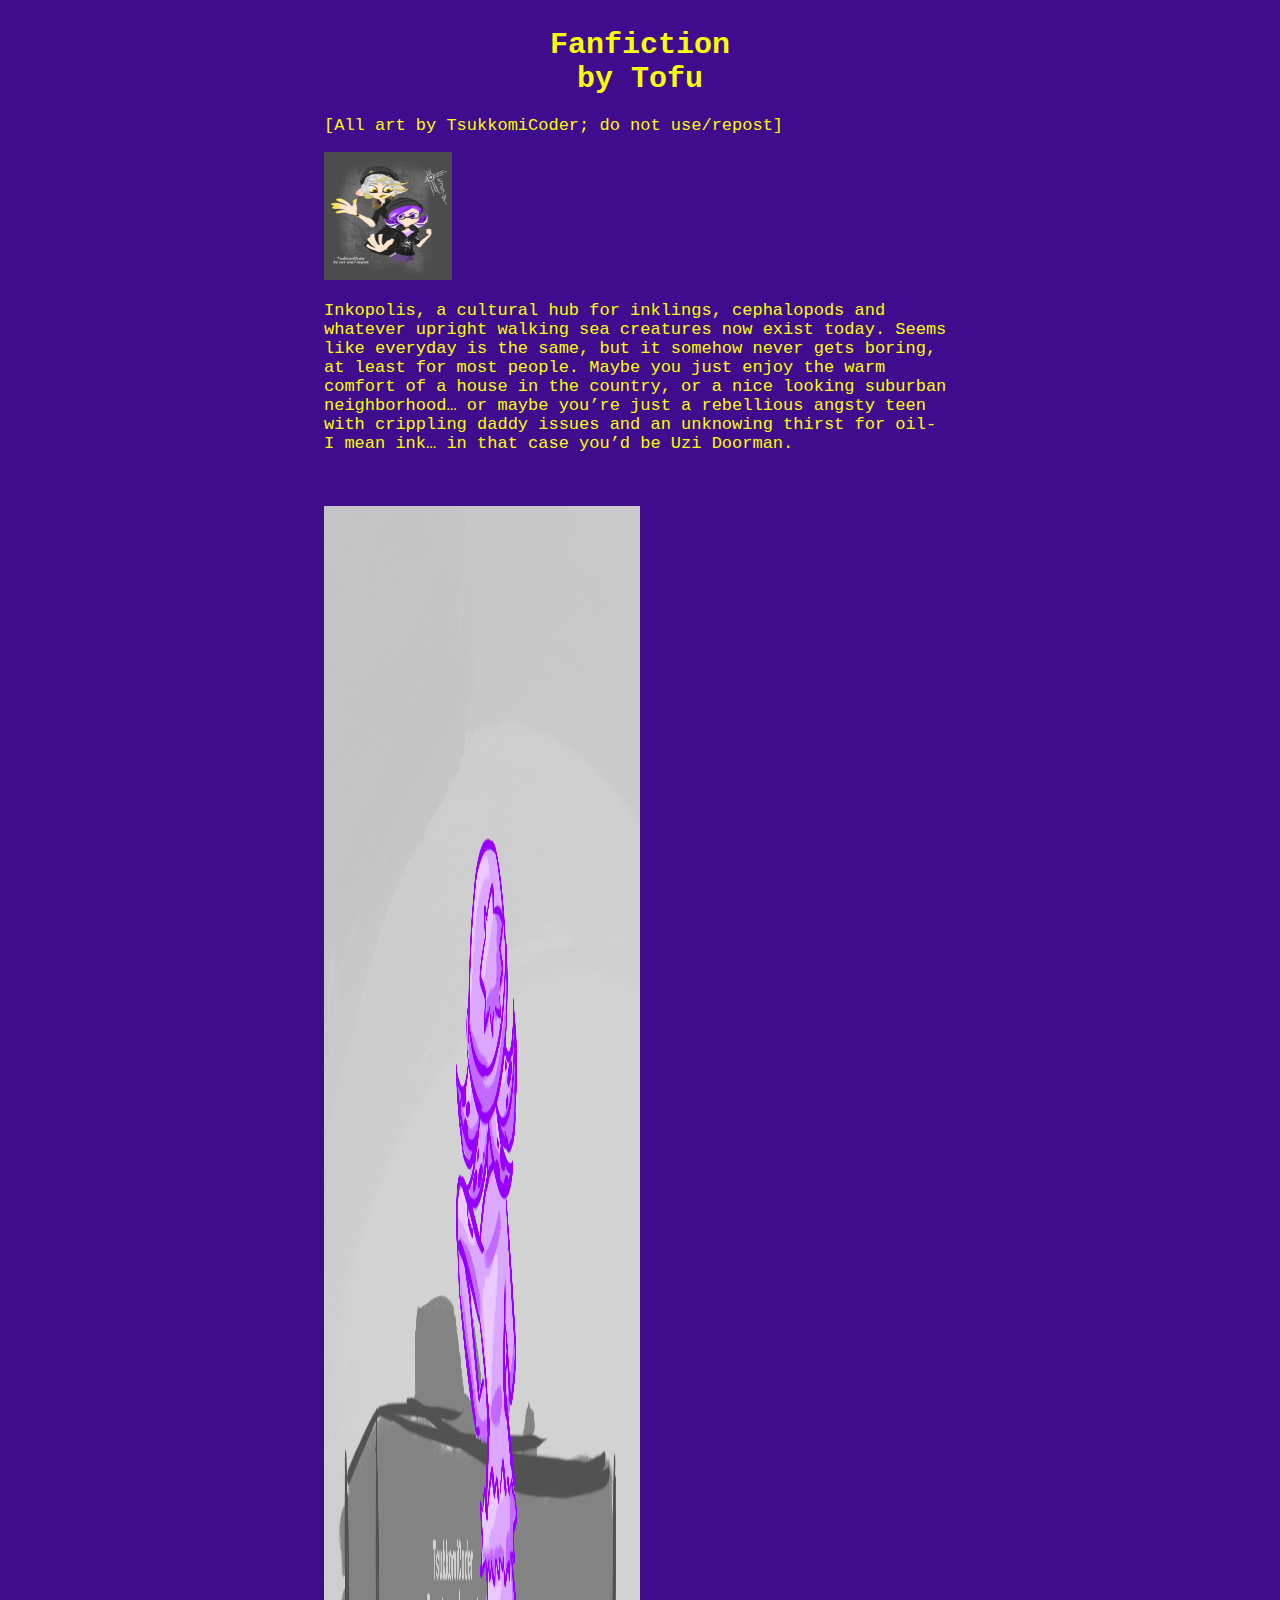
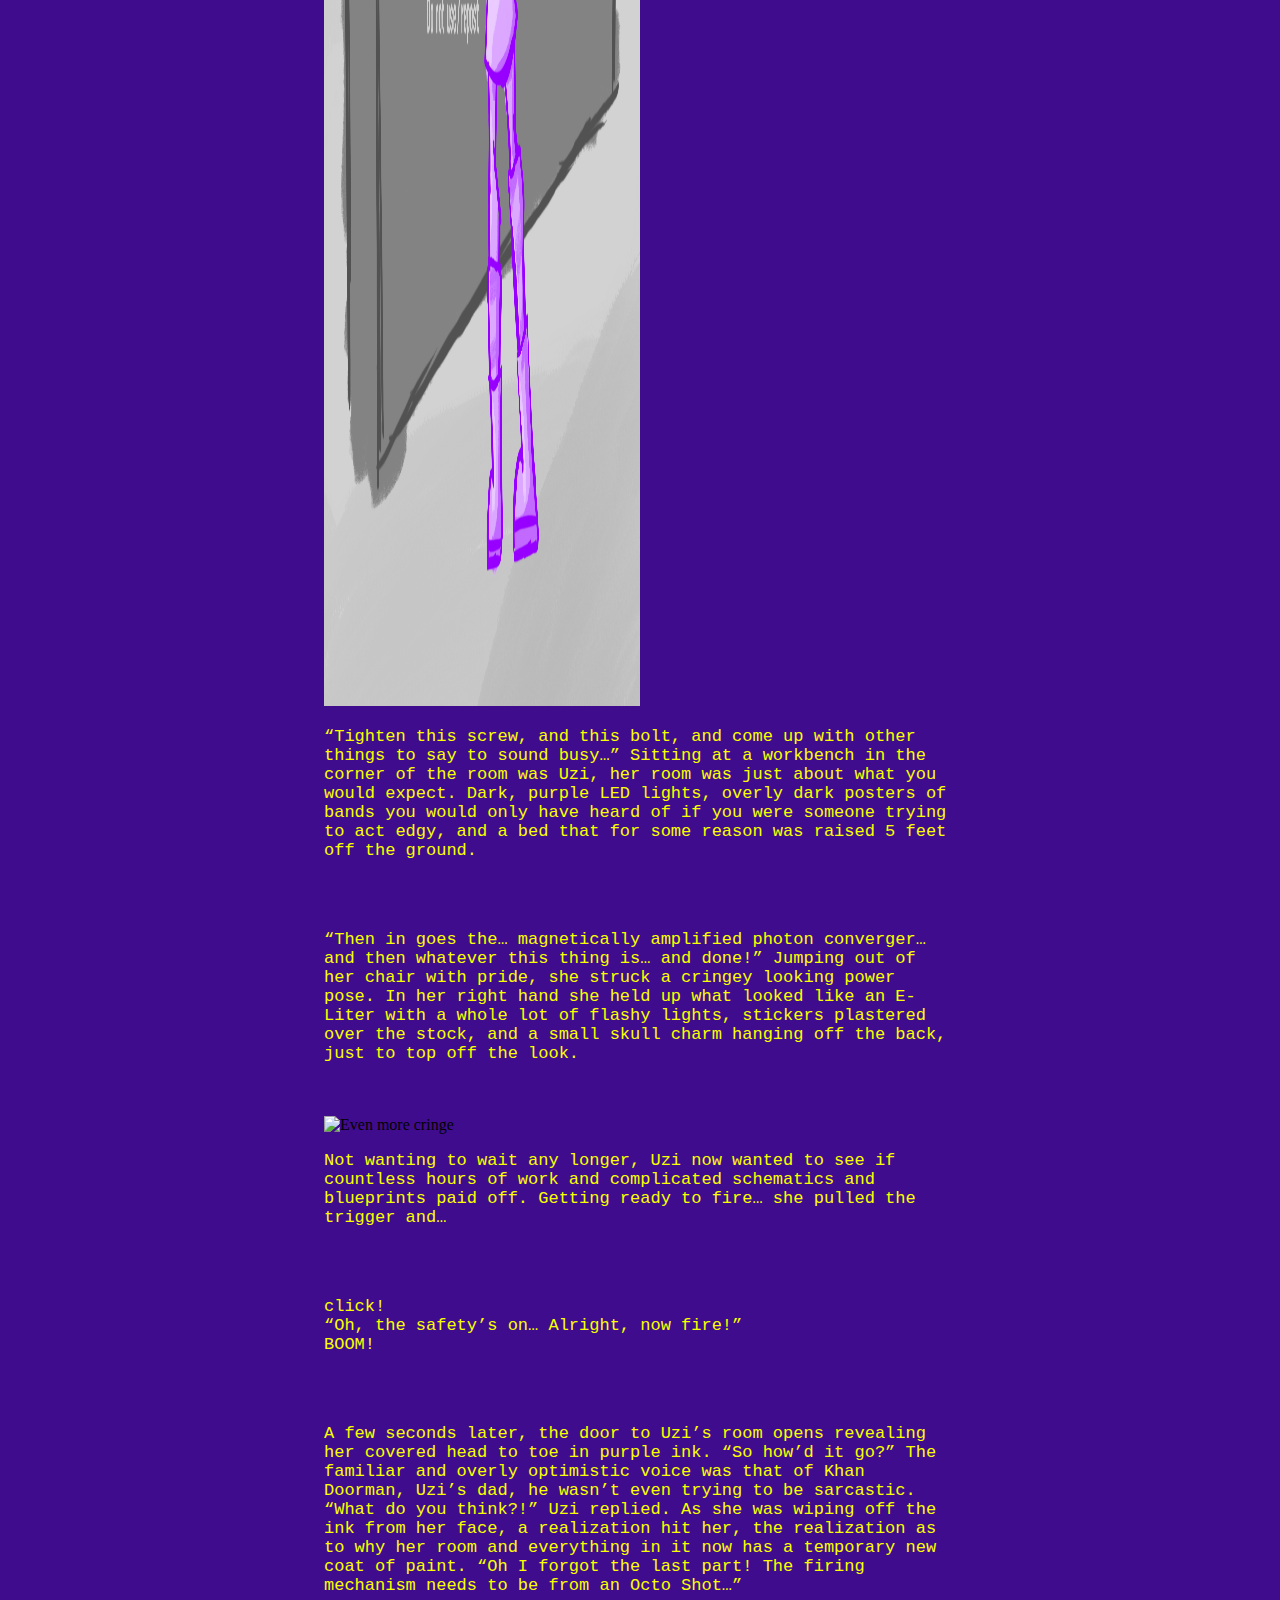
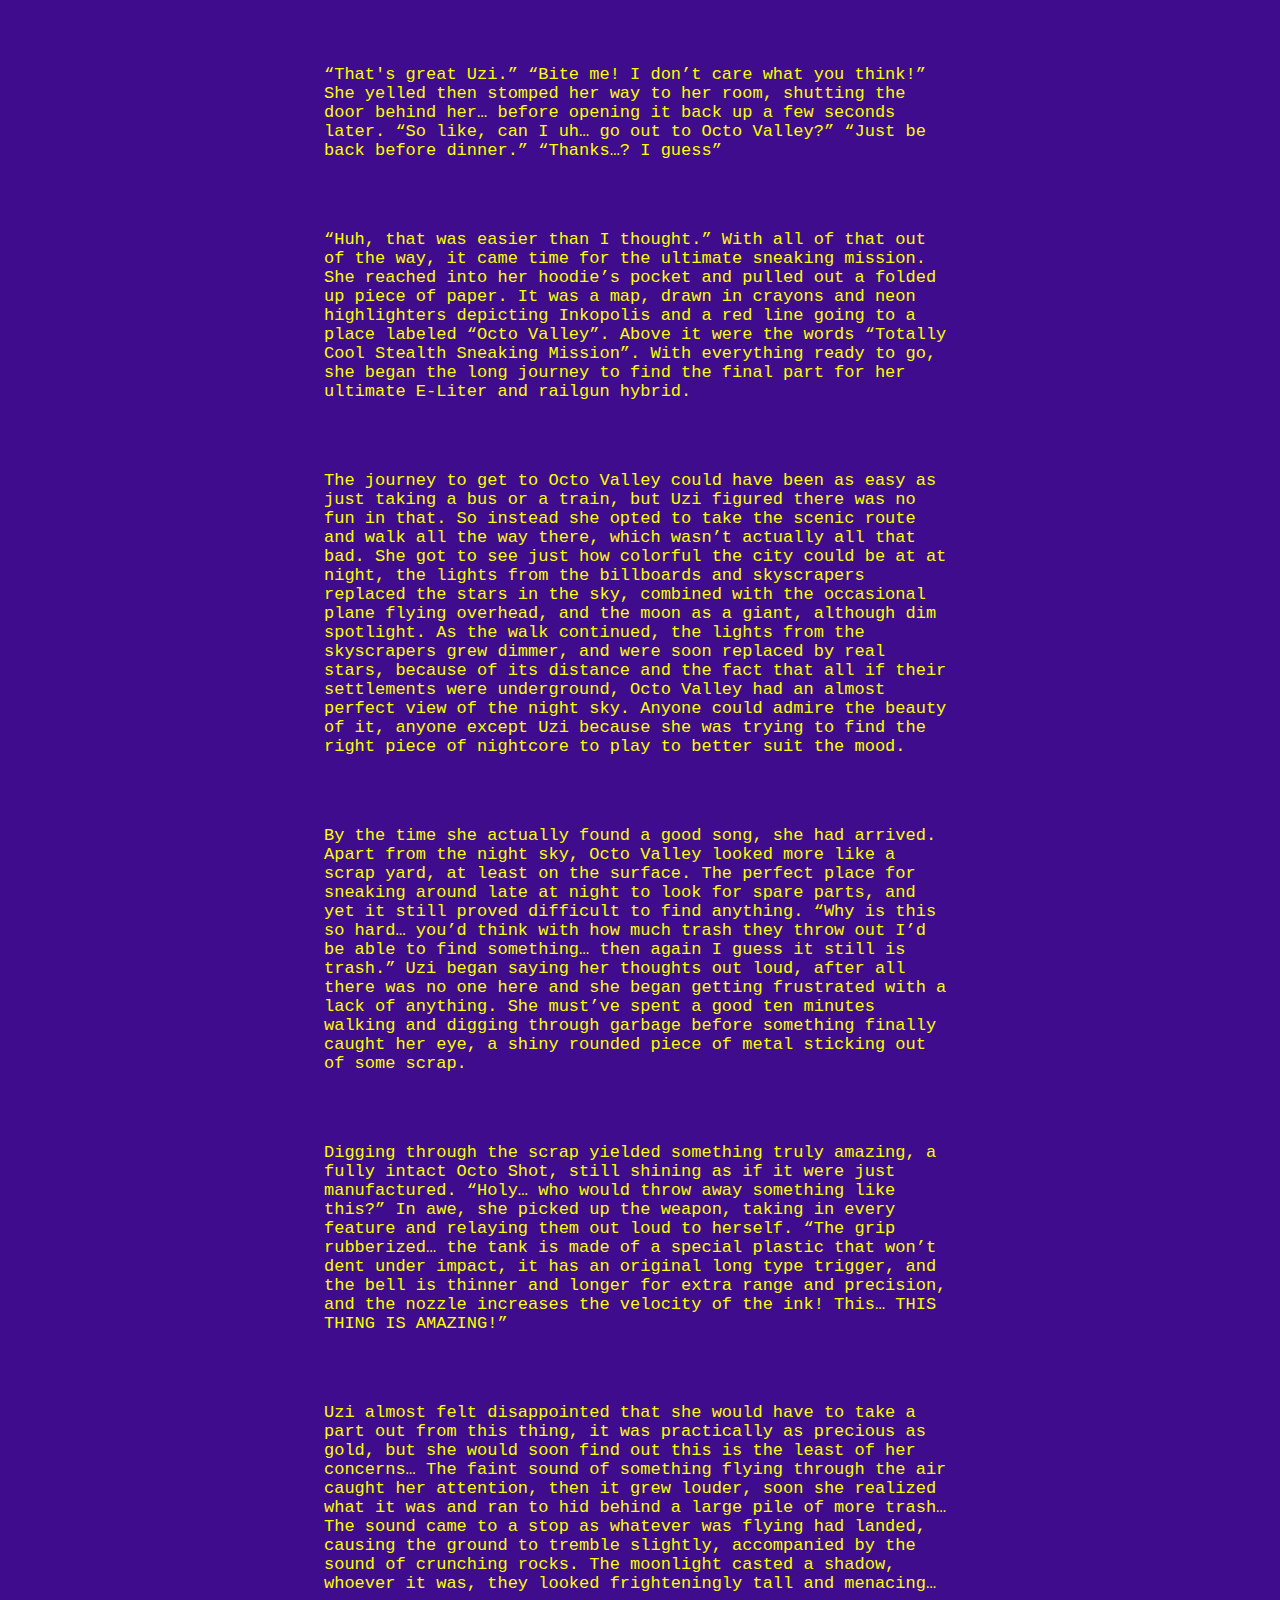
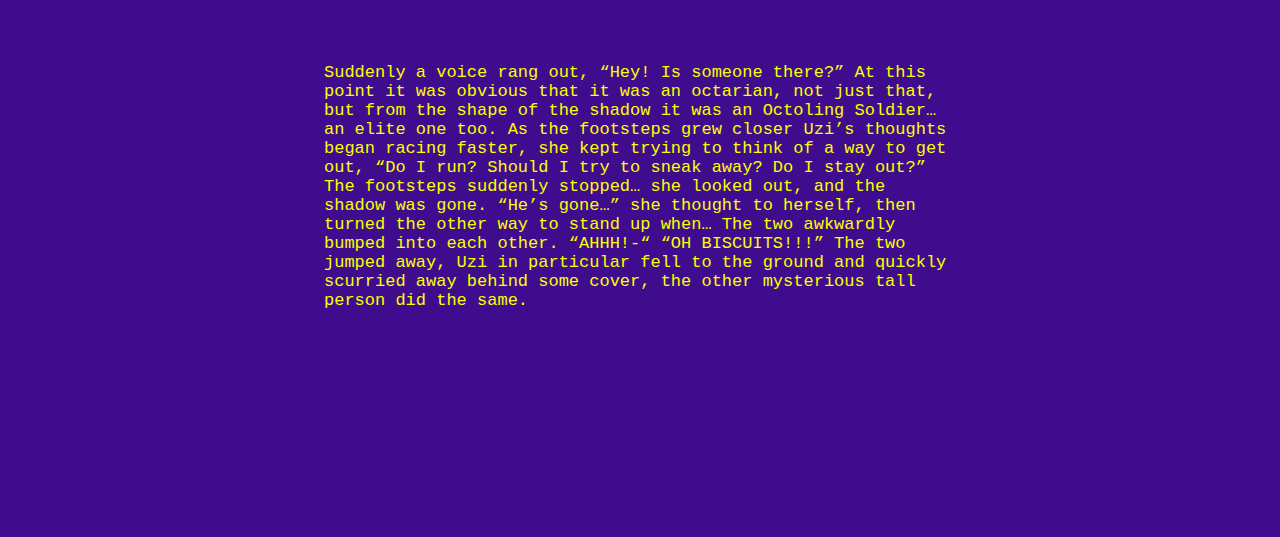
==== commit 4d1d3442: "Update index.html" ====
--- a/index.html
+++ b/index.html
@@ -12,7 +12,7 @@
           <div>
             <h1>Fanfiction <br /> by Tofu</h1>
             <p>[All art by TsukkomiCoder; do not use/repost]</p>
-            <img src="AU_poster.png" alt="Cringey poster" style="width:50%;height:50%;">
+            <img src="AU_poster.png" alt="Cringey poster" style="width:128px;height:128px;">
             <br />
             <p>Inkopolis, a cultural hub for inklings, cephalopods and whatever upright walking sea creatures now exist today. Seems like everyday is the same, but it somehow never gets boring, at least for most people. Maybe you just enjoy the warm comfort of a house in the country, or a nice looking suburban neighborhood… or maybe you’re just a rebellious angsty teen with crippling daddy issues and an unknowing thirst for oil- I mean ink… in that case you’d be Uzi Doorman.</p>
             <br />
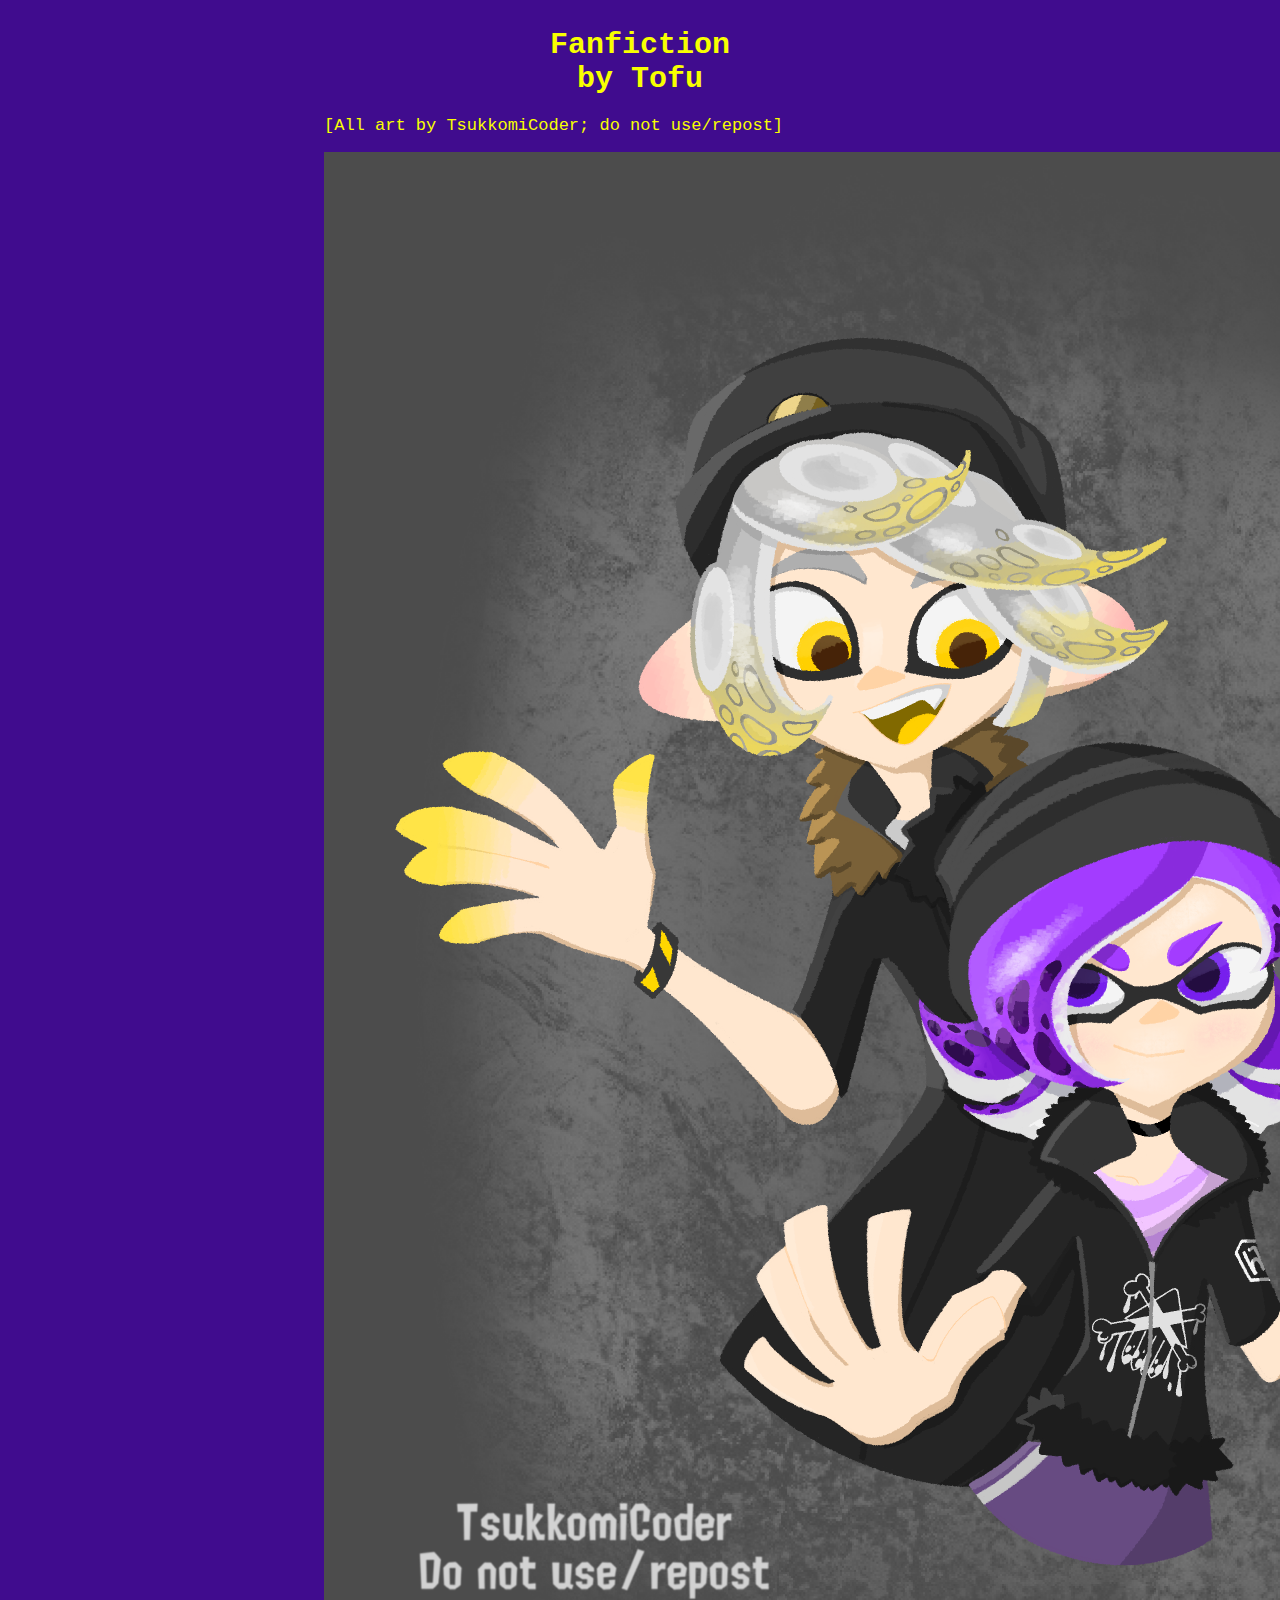
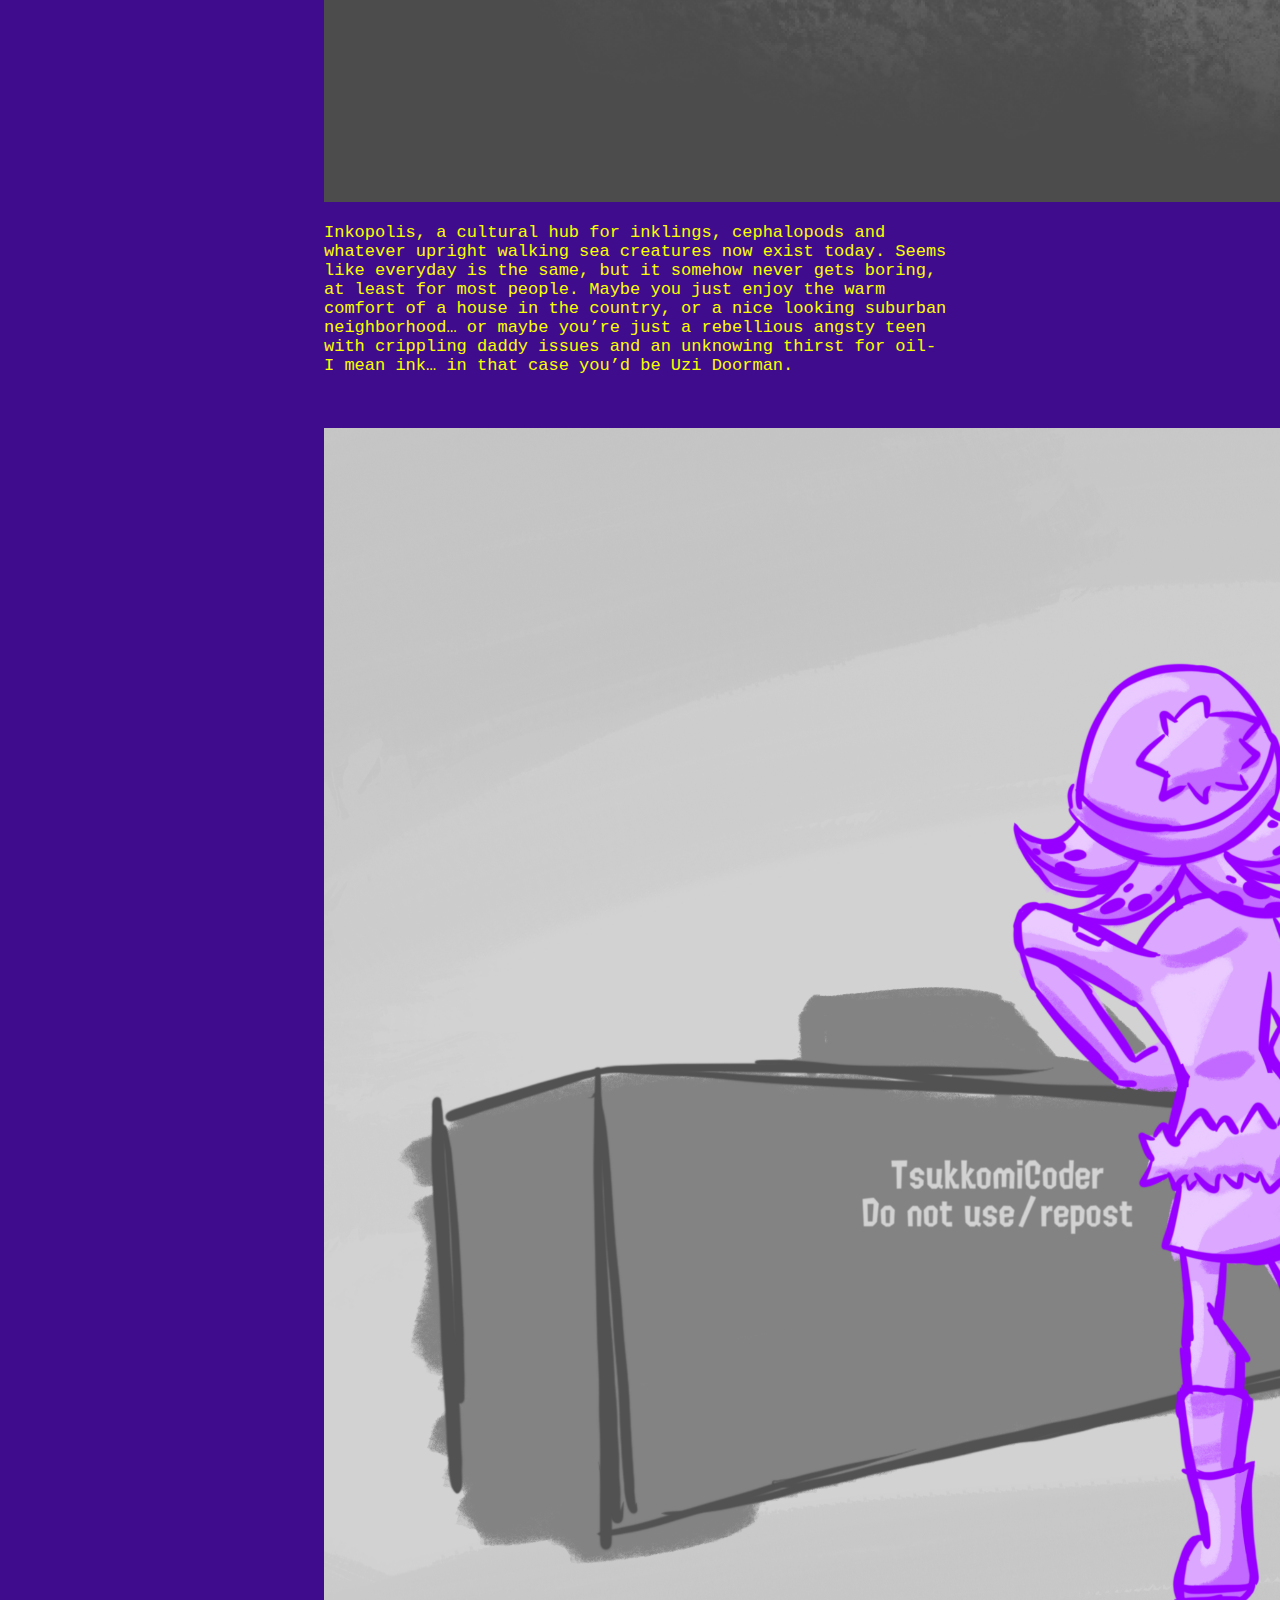
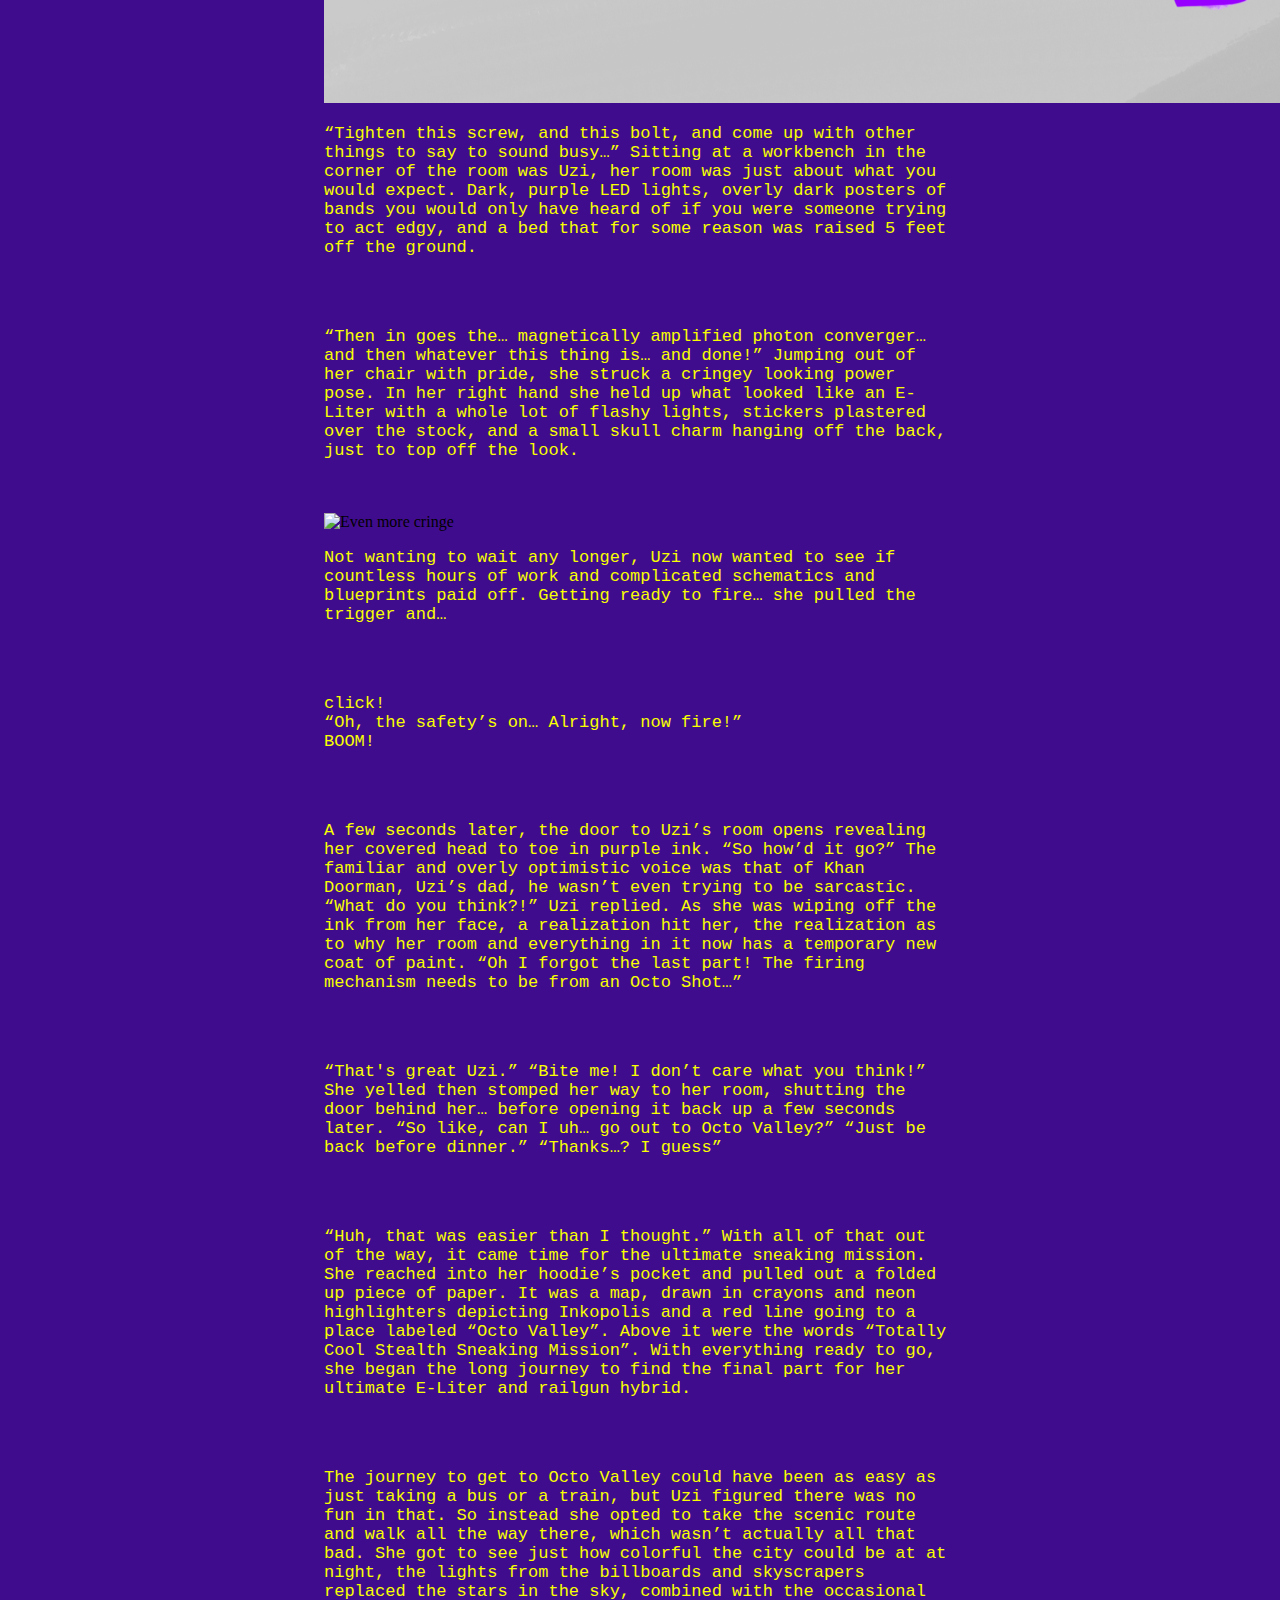
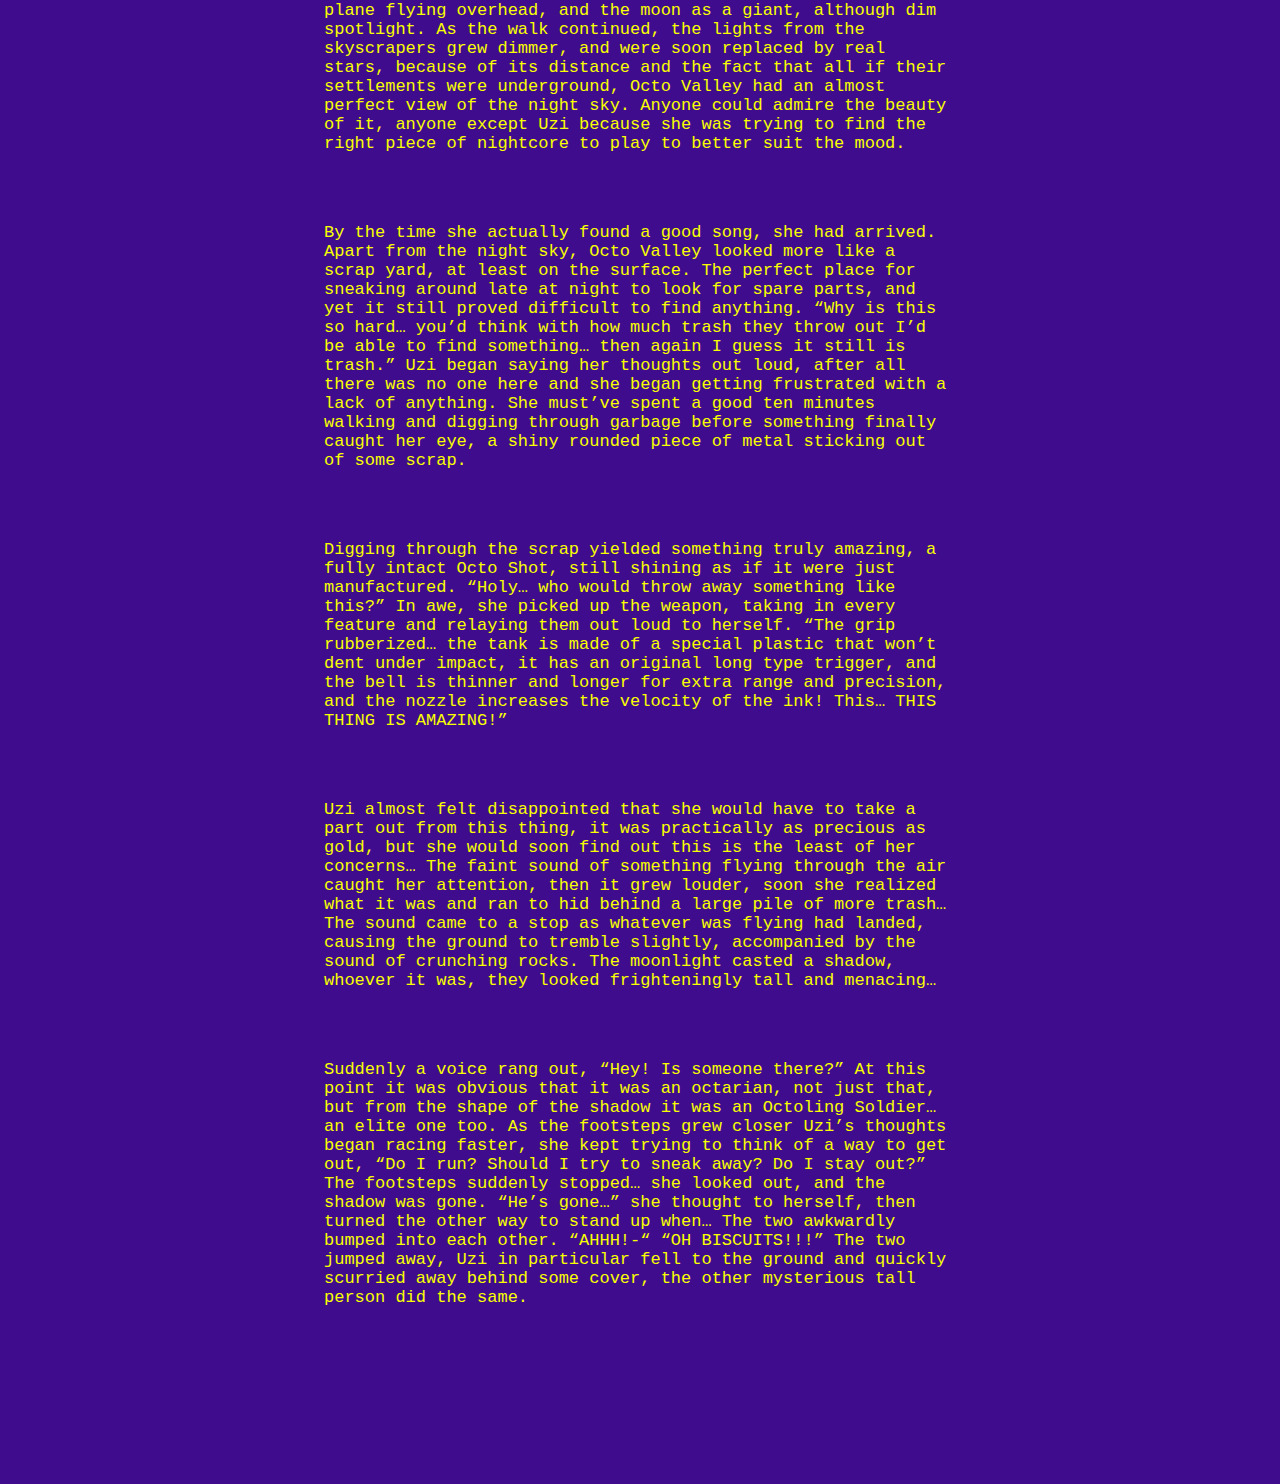
==== commit c58b50a6: "Update index.html" ====
--- a/index.html
+++ b/index.html
@@ -12,19 +12,19 @@
           <div>
             <h1>Fanfiction <br /> by Tofu</h1>
             <p>[All art by TsukkomiCoder; do not use/repost]</p>
-            <img src="AU_poster.png" alt="Cringey poster" style="width:128px;height:128px;">
+            <img src="AU_poster.png" alt="Cringey poster" style="width:1275px;height:1650px;">
             <br />
             <p>Inkopolis, a cultural hub for inklings, cephalopods and whatever upright walking sea creatures now exist today. Seems like everyday is the same, but it somehow never gets boring, at least for most people. Maybe you just enjoy the warm comfort of a house in the country, or a nice looking suburban neighborhood… or maybe you’re just a rebellious angsty teen with crippling daddy issues and an unknowing thirst for oil- I mean ink… in that case you’d be Uzi Doorman.</p>
             <br />
             <br />
-            <img src="AU_workbench.png" alt="More cringe" style="width:50%;height:50%">
+            <img src="AU_workbench.png" alt="More cringe" style="width:1650px;height:1275px">
             <p>“Tighten this screw, and this bolt, and come up with other things to say to sound busy…” Sitting at a workbench in the corner of the room was Uzi, her room was just about what you would expect. Dark, purple LED lights, overly dark posters of bands you would only have heard of if you were someone trying to act edgy, and a bed that for some reason was raised 5 feet off the ground.</p>
             <br />
             <br />
             <p>“Then in goes the… magnetically amplified photon converger… and then whatever this thing is… and done!” Jumping out of her chair with pride, she struck a cringey looking power pose. In her right hand she held up what looked like an E-Liter with a whole lot of flashy lights, stickers plastered over the stock, and a small skull charm hanging off the back, just to top off the look.</p>
             <br />
             <br />
-            <img src="AU_railguneliter.png" alt="Even more cringe" style="width:50%;height:50%">
+            <img src="AU_railguneliter.png" alt="Even more cringe" style="width:1650px;height:1275px">
             <p>Not wanting to wait any longer, Uzi now wanted to see if countless hours of work and complicated schematics and blueprints paid off. Getting ready to fire… she pulled the trigger and…</p>
             <br />
             <br />
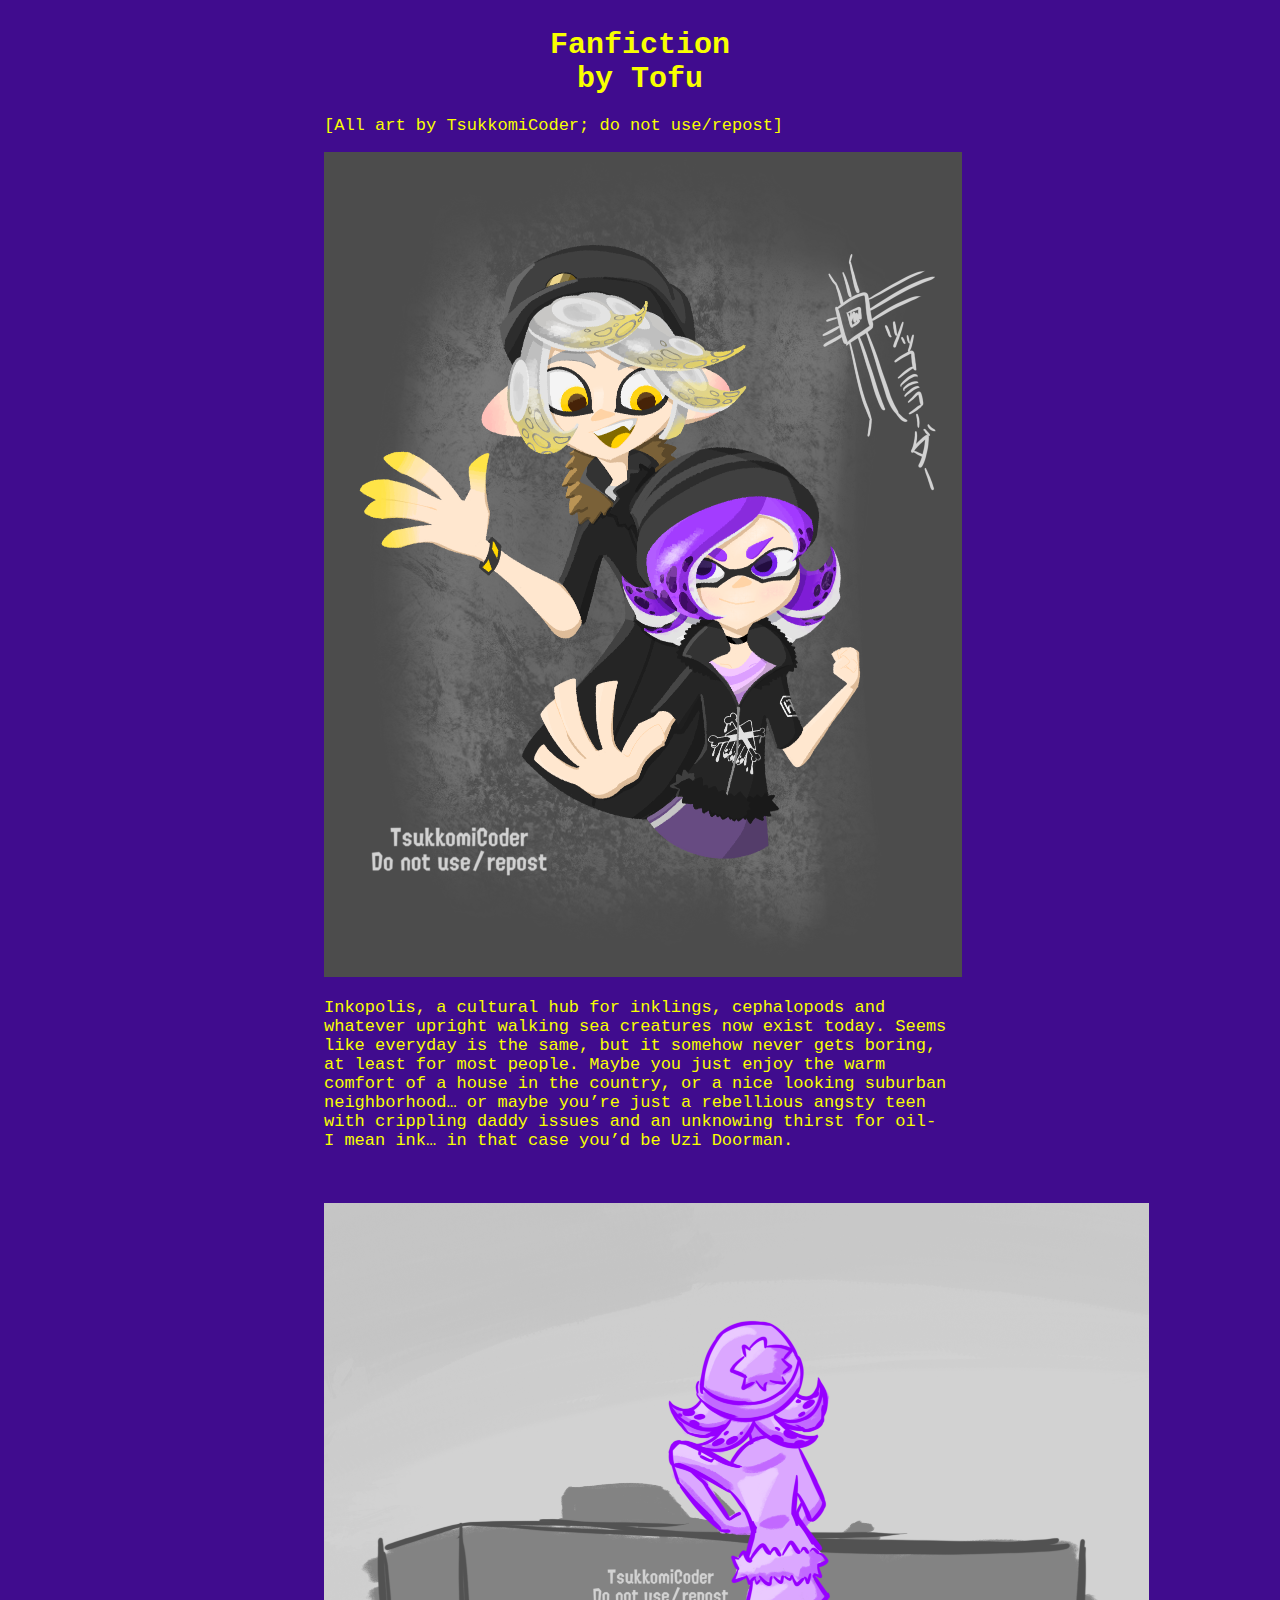
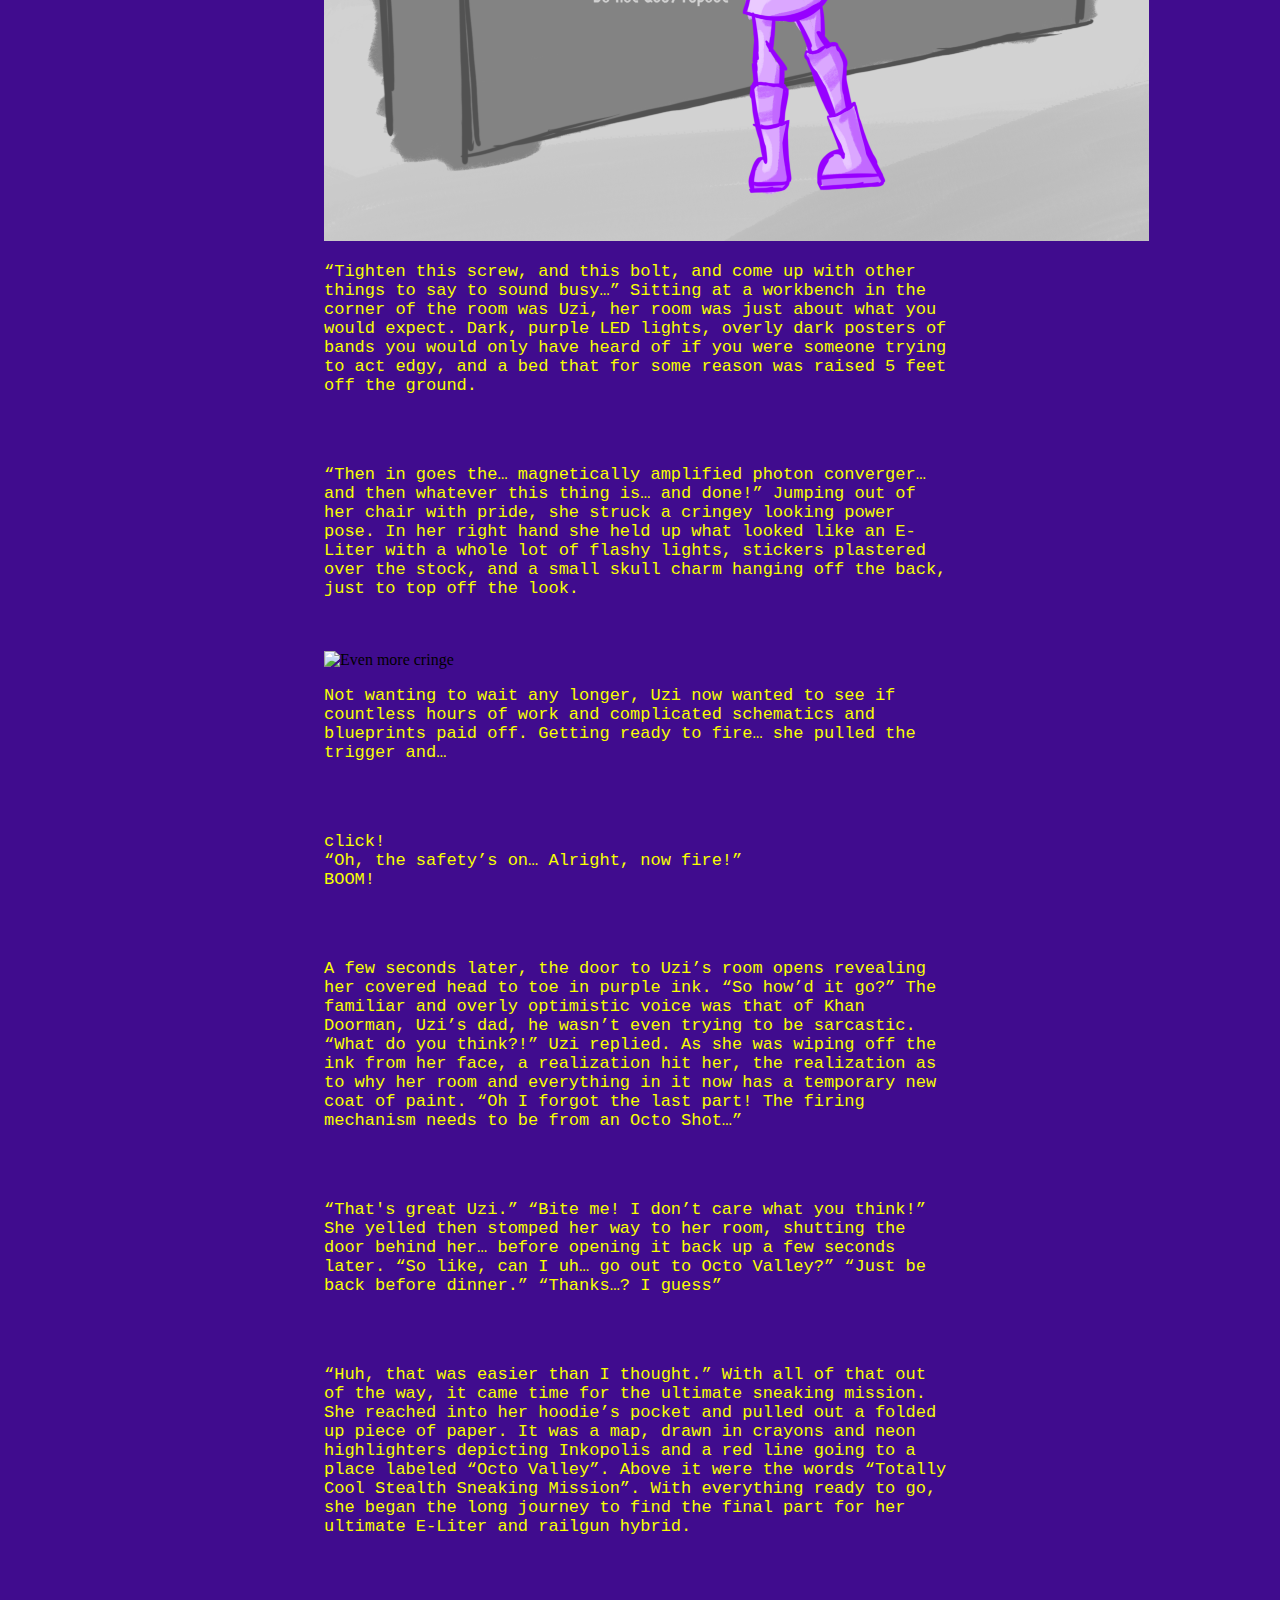
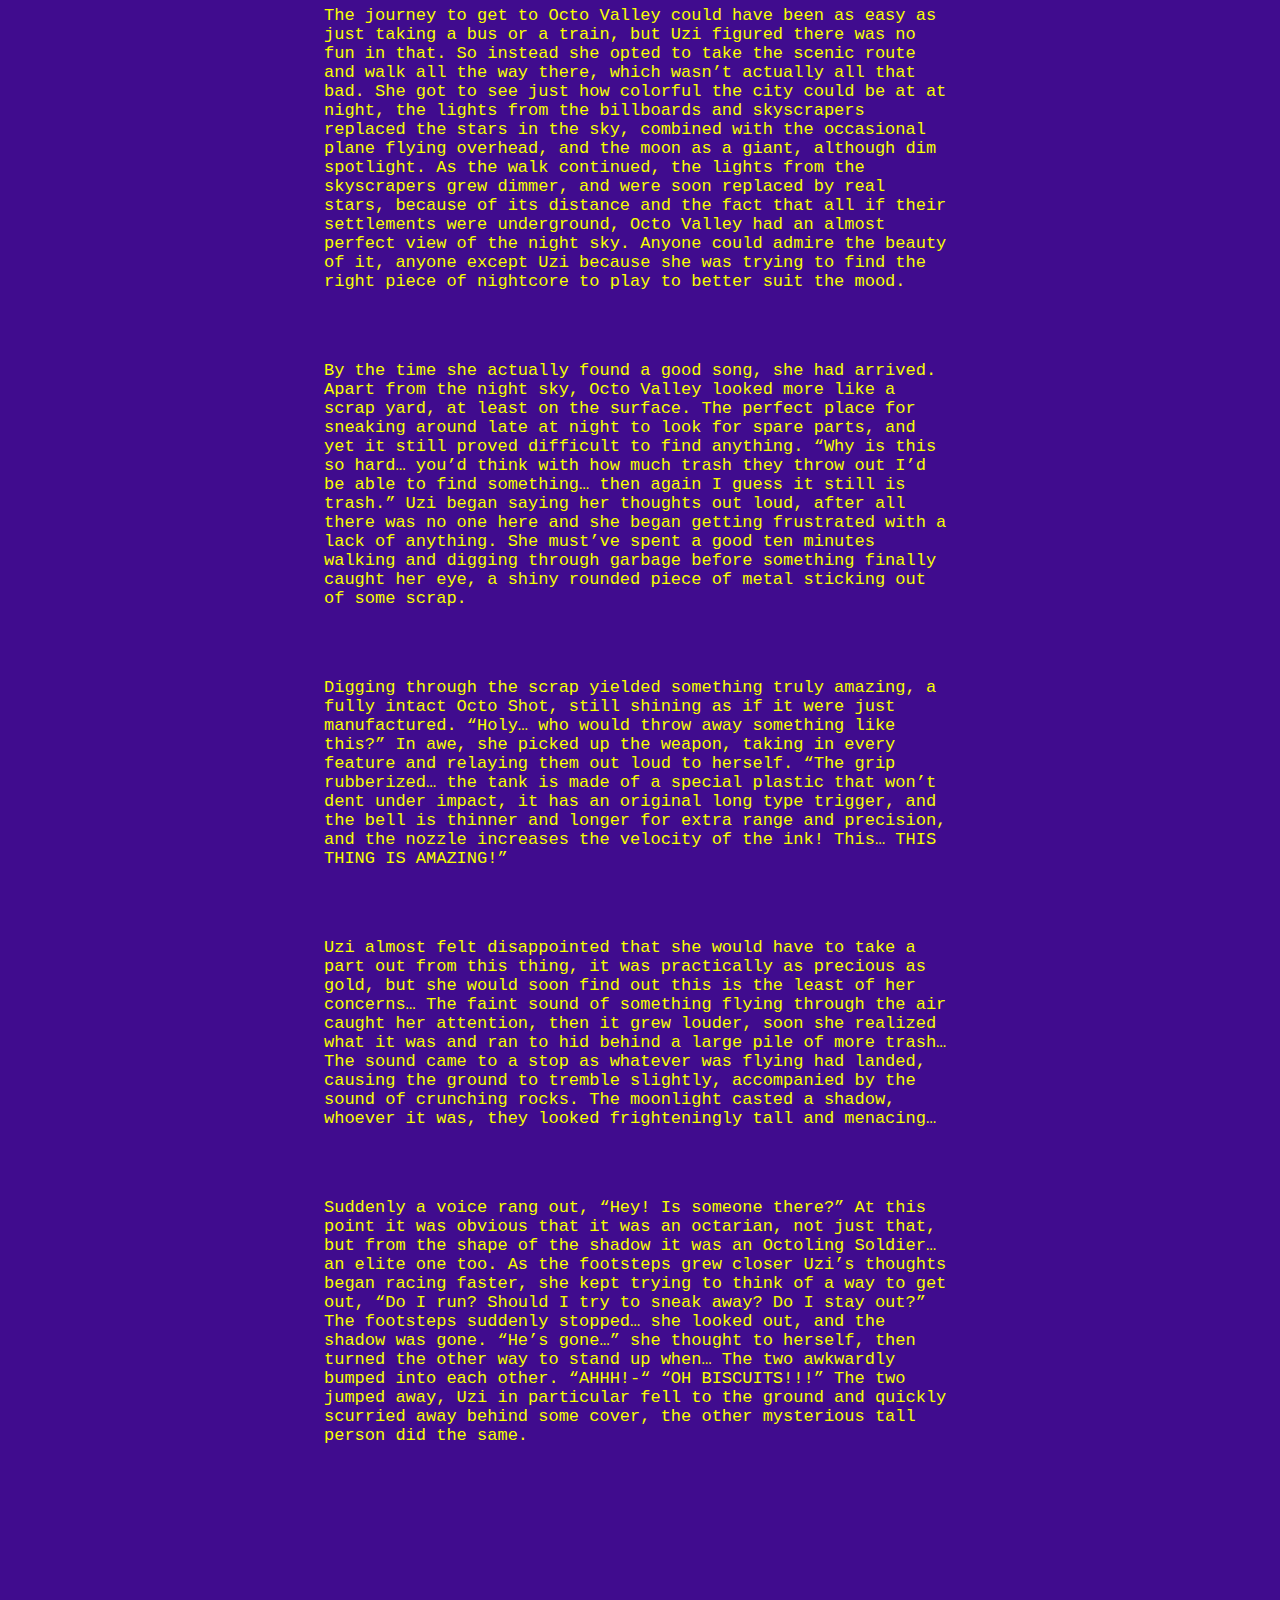
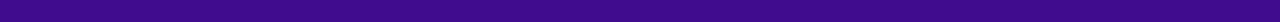
==== commit e2678ab3: "Update index.html" ====
--- a/index.html
+++ b/index.html
@@ -12,19 +12,19 @@
           <div>
             <h1>Fanfiction <br /> by Tofu</h1>
             <p>[All art by TsukkomiCoder; do not use/repost]</p>
-            <img src="AU_poster.png" alt="Cringey poster" style="width:1275px;height:1650px;">
+            <img src="AU_poster.png" alt="Cringey poster" style="width:637.5px;height:825px;">
             <br />
             <p>Inkopolis, a cultural hub for inklings, cephalopods and whatever upright walking sea creatures now exist today. Seems like everyday is the same, but it somehow never gets boring, at least for most people. Maybe you just enjoy the warm comfort of a house in the country, or a nice looking suburban neighborhood… or maybe you’re just a rebellious angsty teen with crippling daddy issues and an unknowing thirst for oil- I mean ink… in that case you’d be Uzi Doorman.</p>
             <br />
             <br />
-            <img src="AU_workbench.png" alt="More cringe" style="width:1650px;height:1275px">
+            <img src="AU_workbench.png" alt="More cringe" style="width:825px;height:637.5px">
             <p>“Tighten this screw, and this bolt, and come up with other things to say to sound busy…” Sitting at a workbench in the corner of the room was Uzi, her room was just about what you would expect. Dark, purple LED lights, overly dark posters of bands you would only have heard of if you were someone trying to act edgy, and a bed that for some reason was raised 5 feet off the ground.</p>
             <br />
             <br />
             <p>“Then in goes the… magnetically amplified photon converger… and then whatever this thing is… and done!” Jumping out of her chair with pride, she struck a cringey looking power pose. In her right hand she held up what looked like an E-Liter with a whole lot of flashy lights, stickers plastered over the stock, and a small skull charm hanging off the back, just to top off the look.</p>
             <br />
             <br />
-            <img src="AU_railguneliter.png" alt="Even more cringe" style="width:1650px;height:1275px">
+            <img src="AU_railguneliter.png" alt="Even more cringe" style="width:825px;height:637.5px">
             <p>Not wanting to wait any longer, Uzi now wanted to see if countless hours of work and complicated schematics and blueprints paid off. Getting ready to fire… she pulled the trigger and…</p>
             <br />
             <br />
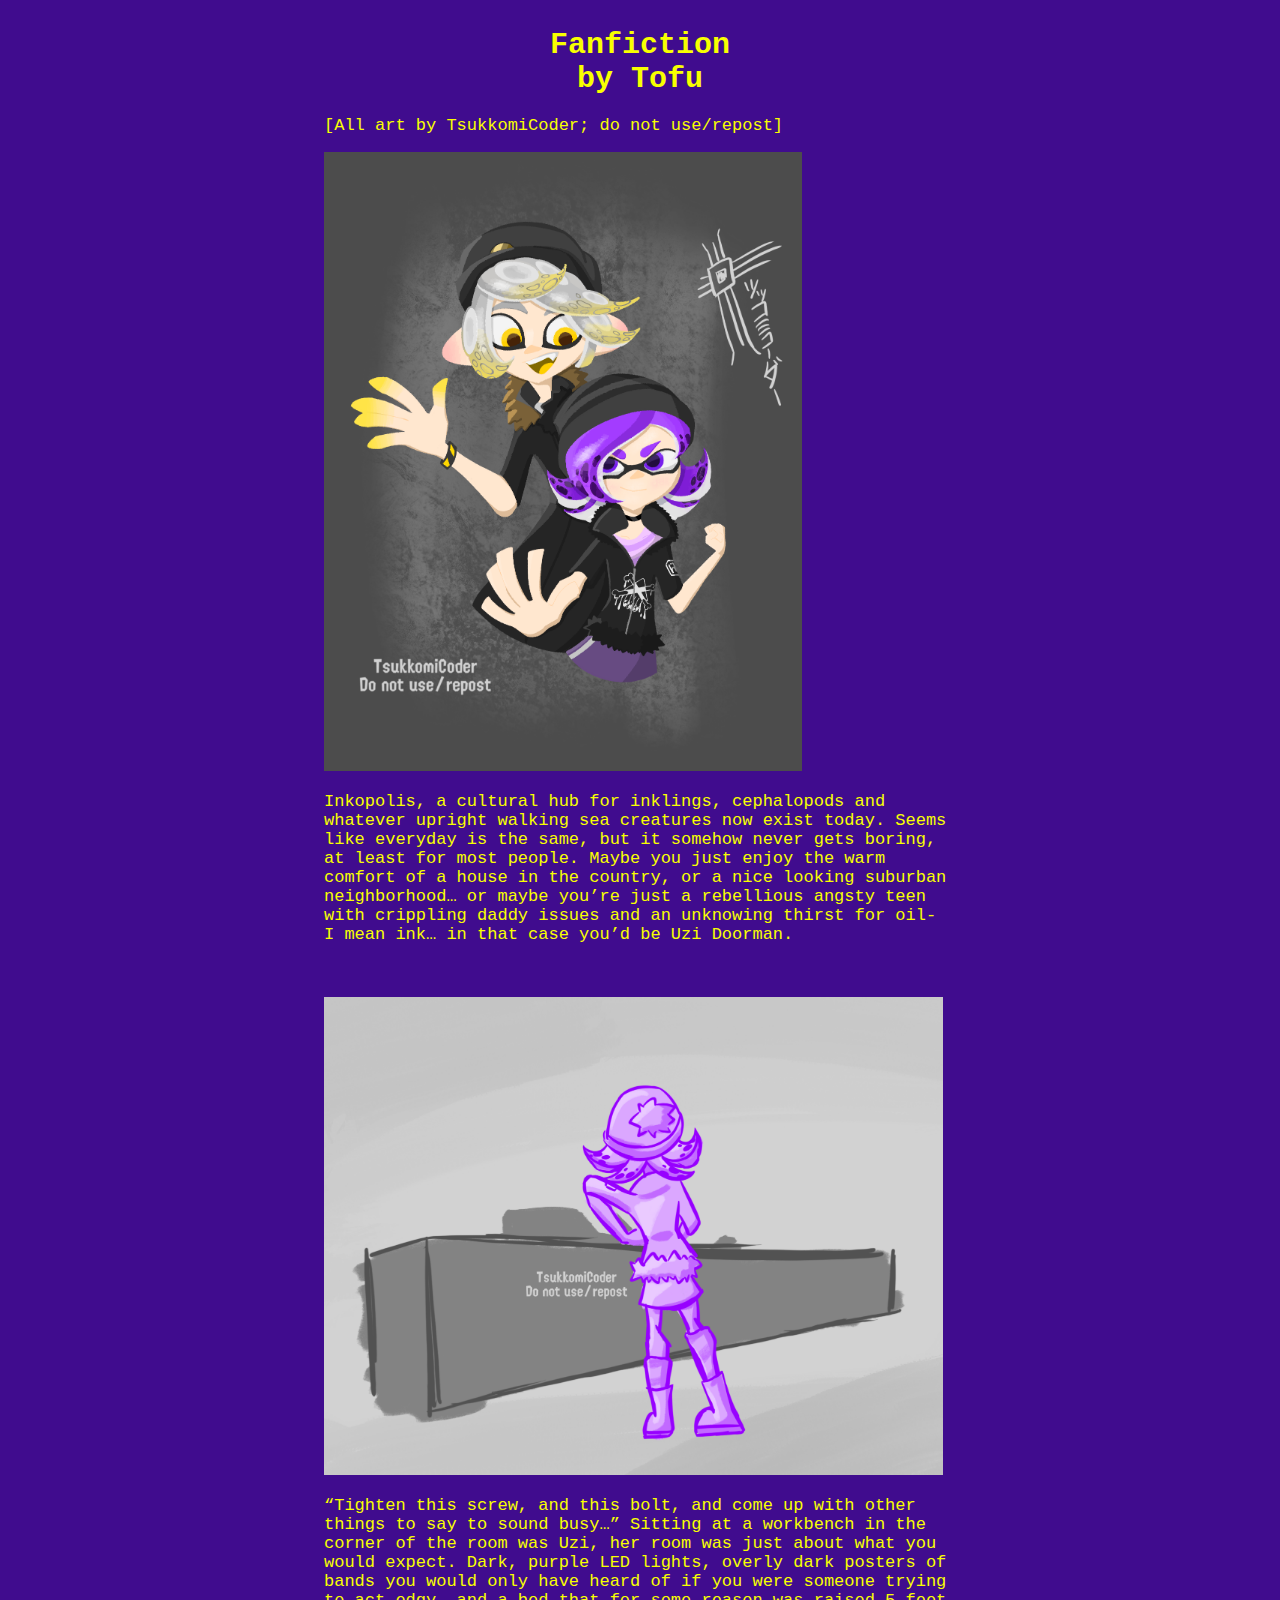
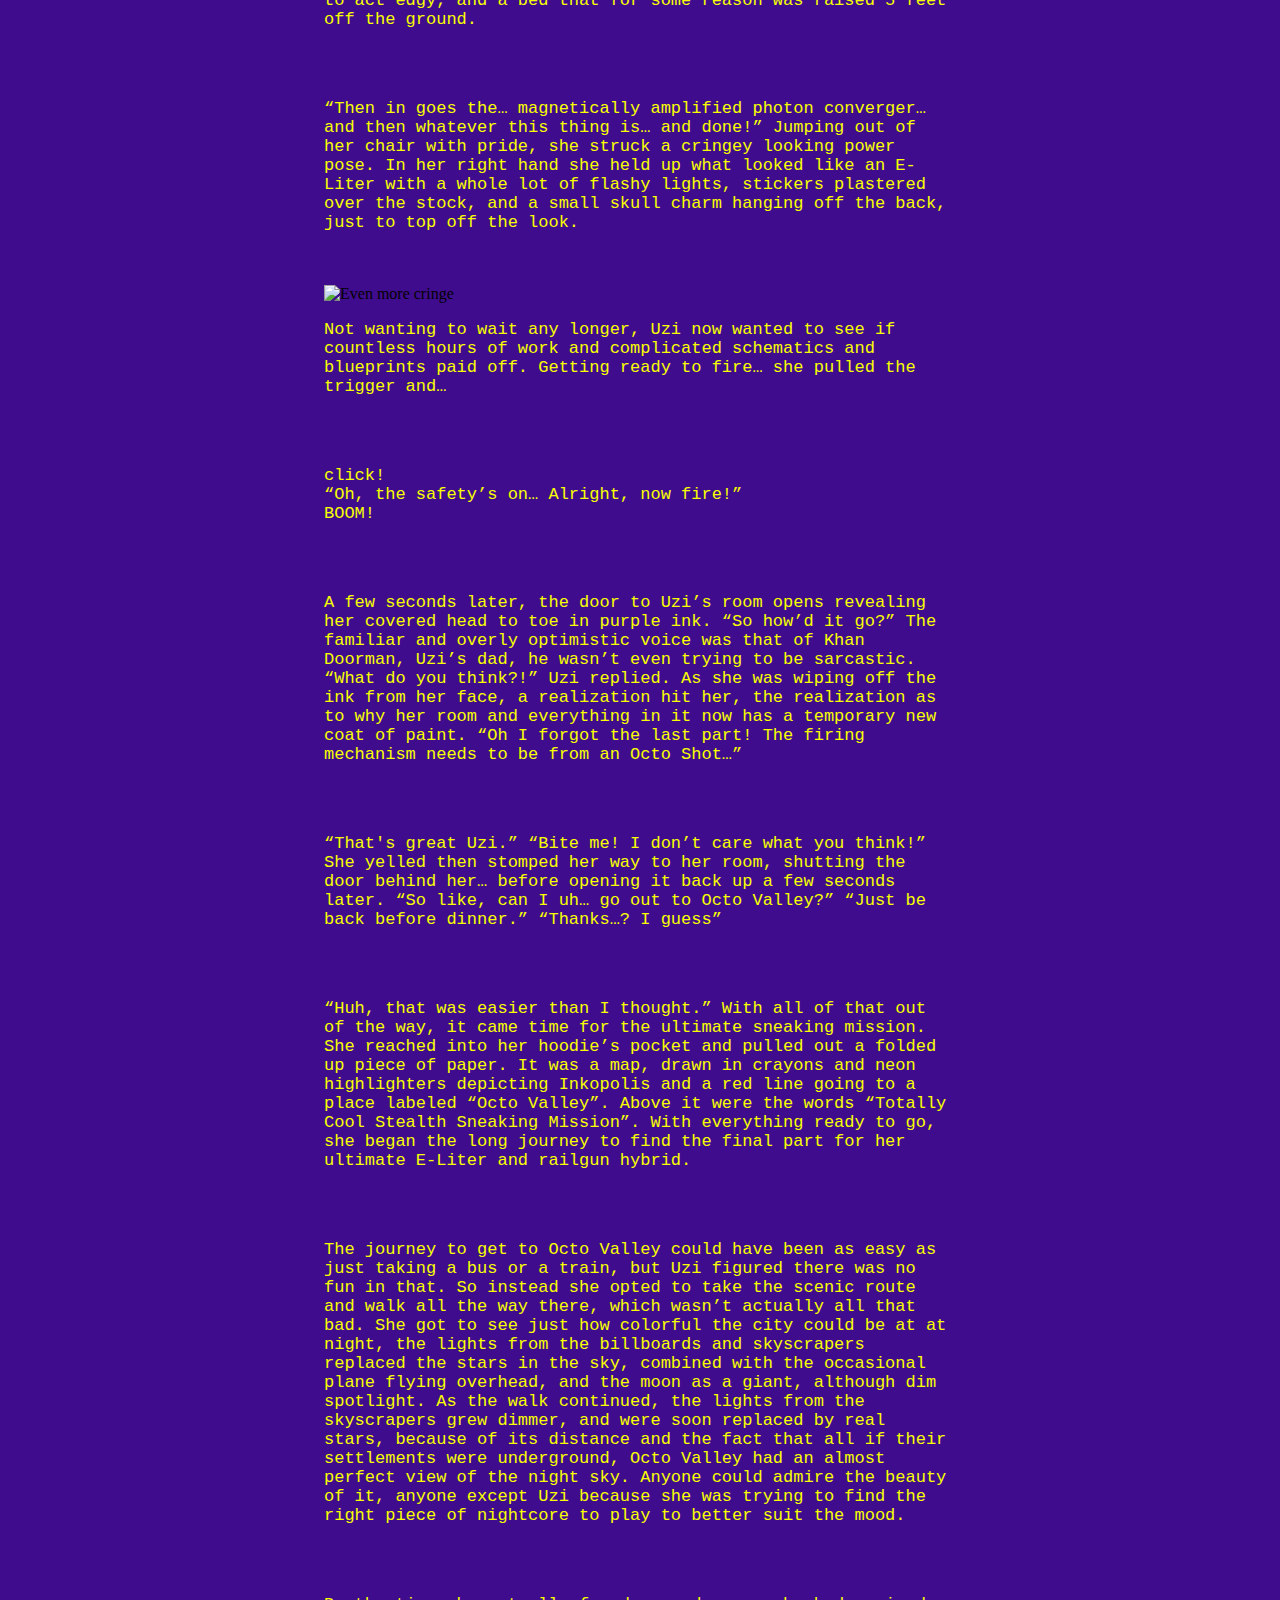
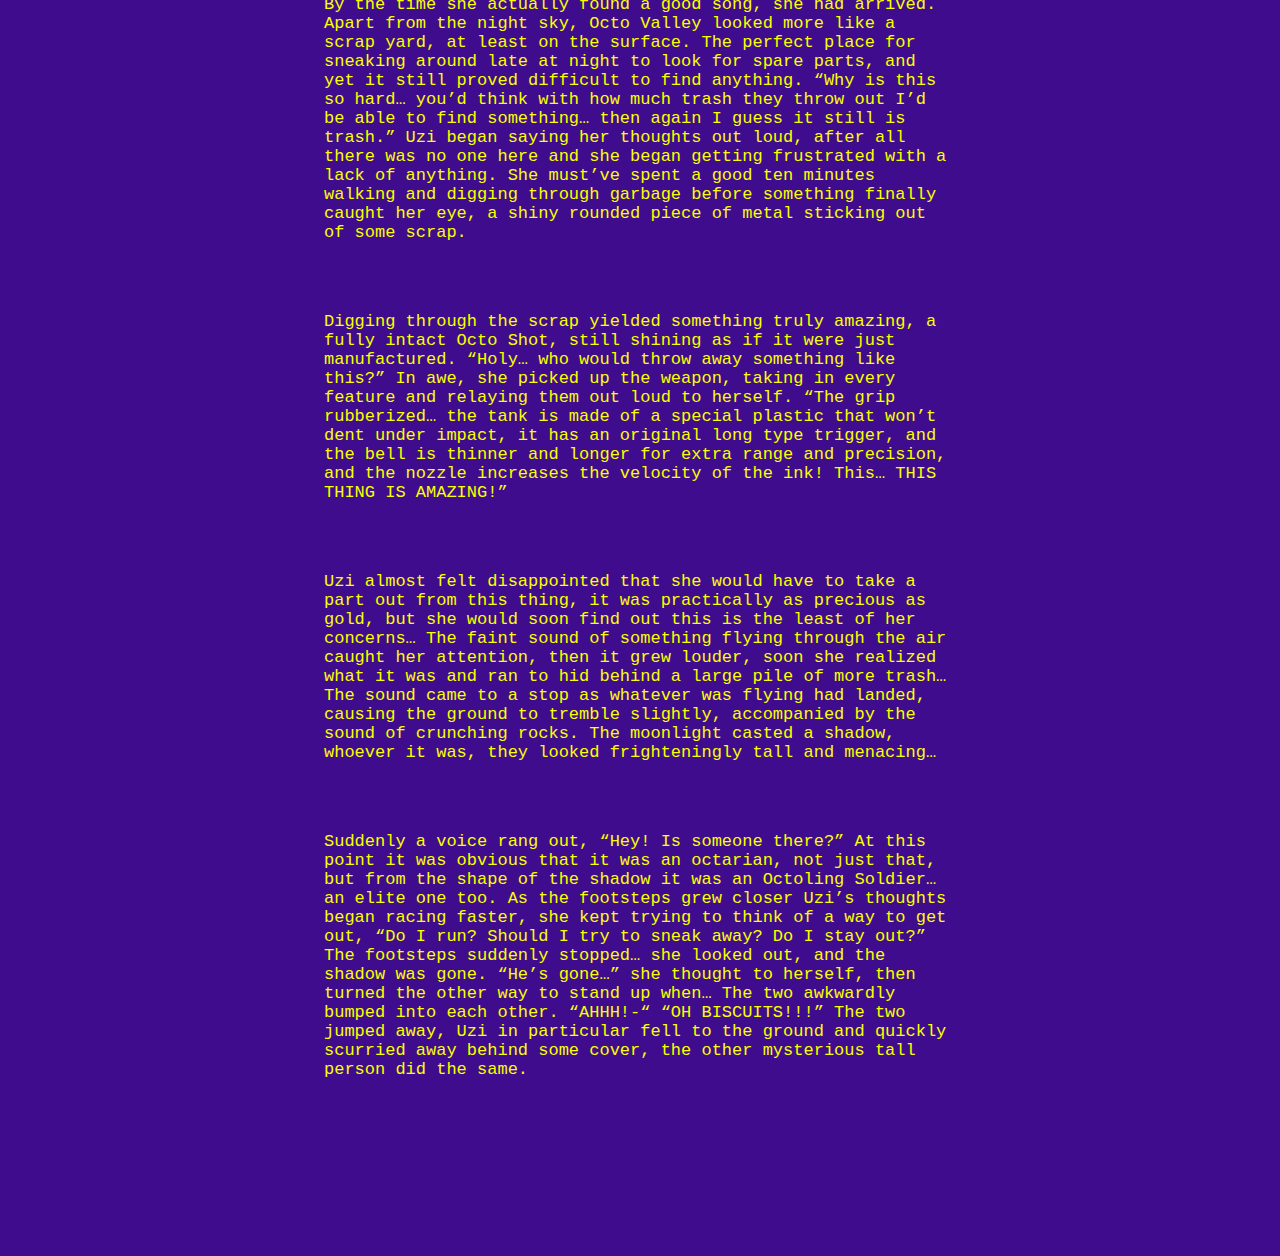
==== commit 9f0963c7: "Update index.html" ====
--- a/index.html
+++ b/index.html
@@ -12,19 +12,19 @@
           <div>
             <h1>Fanfiction <br /> by Tofu</h1>
             <p>[All art by TsukkomiCoder; do not use/repost]</p>
-            <img src="AU_poster.png" alt="Cringey poster" style="width:637.5px;height:825px;">
+            <img src="AU_poster.png" alt="Cringey poster" style="width:478.125px;height:618.75px;">
             <br />
             <p>Inkopolis, a cultural hub for inklings, cephalopods and whatever upright walking sea creatures now exist today. Seems like everyday is the same, but it somehow never gets boring, at least for most people. Maybe you just enjoy the warm comfort of a house in the country, or a nice looking suburban neighborhood… or maybe you’re just a rebellious angsty teen with crippling daddy issues and an unknowing thirst for oil- I mean ink… in that case you’d be Uzi Doorman.</p>
             <br />
             <br />
-            <img src="AU_workbench.png" alt="More cringe" style="width:825px;height:637.5px">
+            <img src="AU_workbench.png" alt="More cringe" style="width:618.75px;height:478.125px">
             <p>“Tighten this screw, and this bolt, and come up with other things to say to sound busy…” Sitting at a workbench in the corner of the room was Uzi, her room was just about what you would expect. Dark, purple LED lights, overly dark posters of bands you would only have heard of if you were someone trying to act edgy, and a bed that for some reason was raised 5 feet off the ground.</p>
             <br />
             <br />
             <p>“Then in goes the… magnetically amplified photon converger… and then whatever this thing is… and done!” Jumping out of her chair with pride, she struck a cringey looking power pose. In her right hand she held up what looked like an E-Liter with a whole lot of flashy lights, stickers plastered over the stock, and a small skull charm hanging off the back, just to top off the look.</p>
             <br />
             <br />
-            <img src="AU_railguneliter.png" alt="Even more cringe" style="width:825px;height:637.5px">
+            <img src="AU_railguneliter.png" alt="Even more cringe" style="width:618.75px;height:478.125px">
             <p>Not wanting to wait any longer, Uzi now wanted to see if countless hours of work and complicated schematics and blueprints paid off. Getting ready to fire… she pulled the trigger and…</p>
             <br />
             <br />
